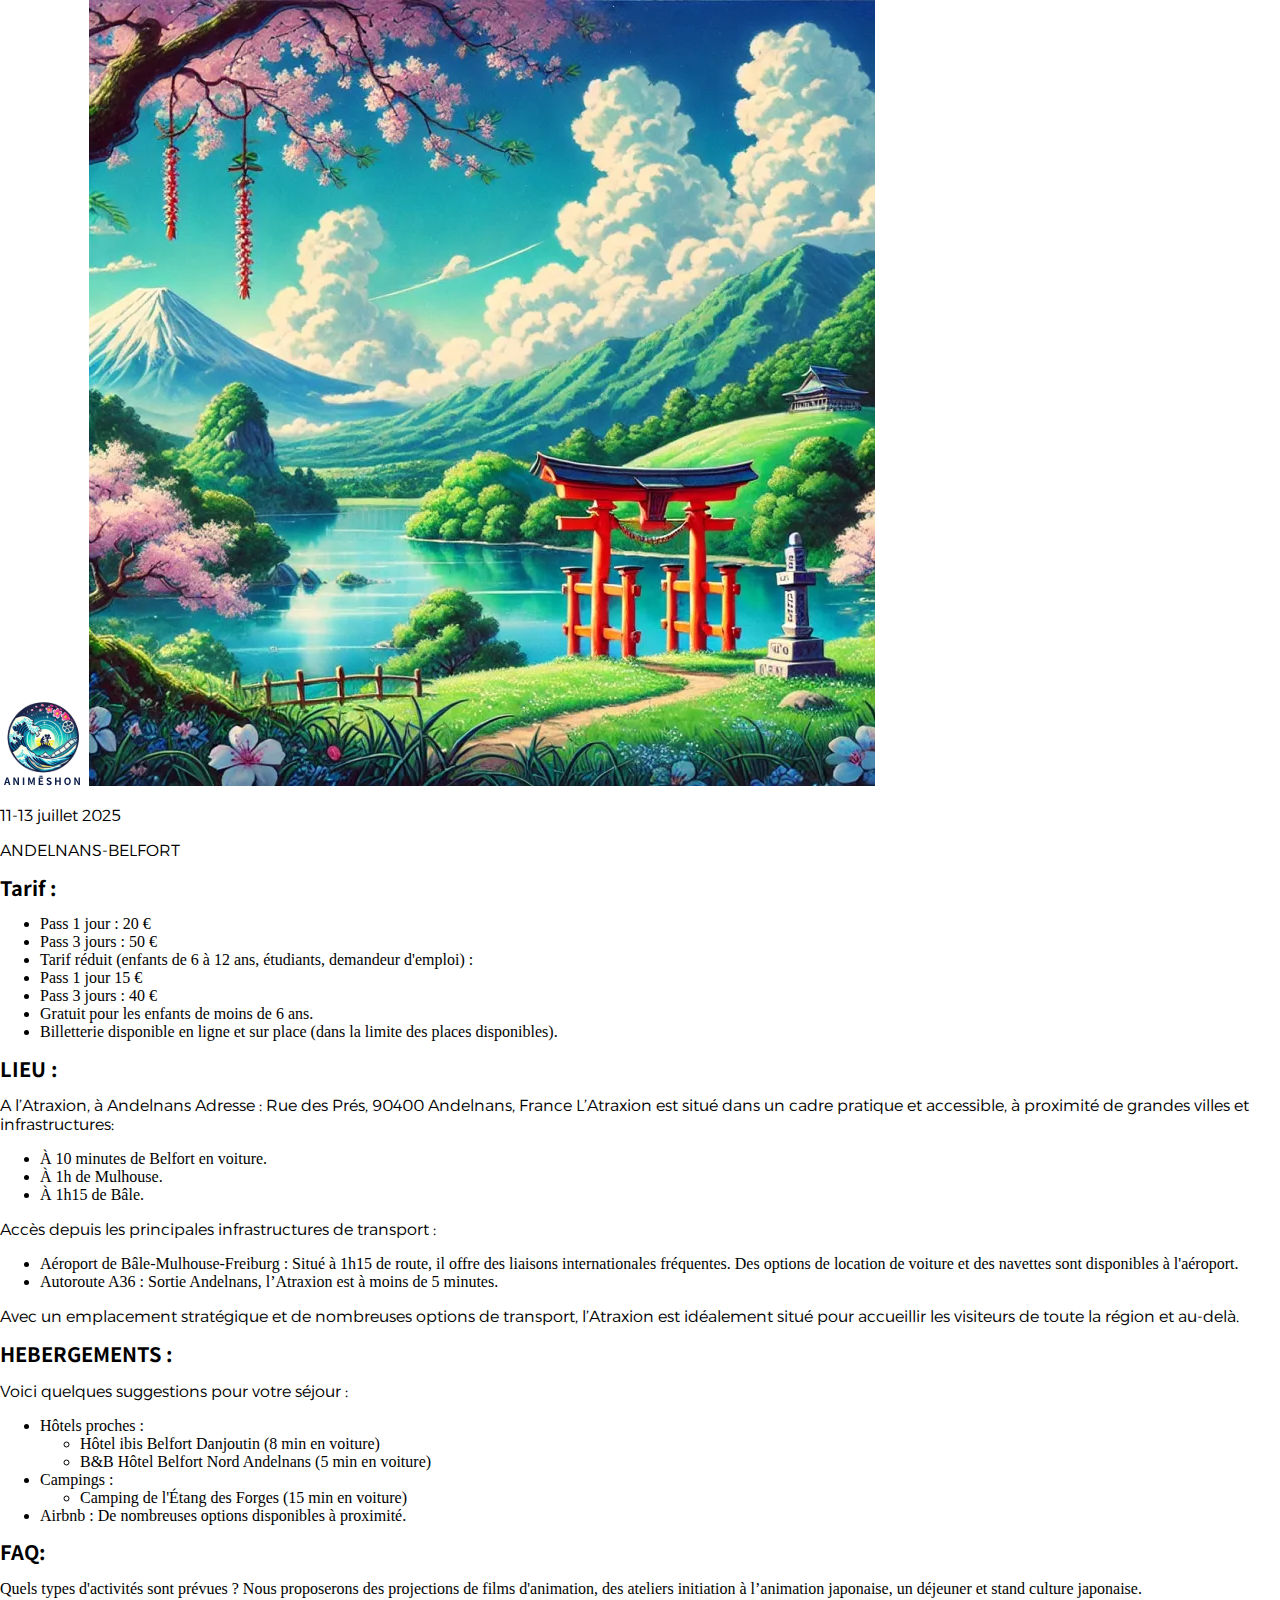
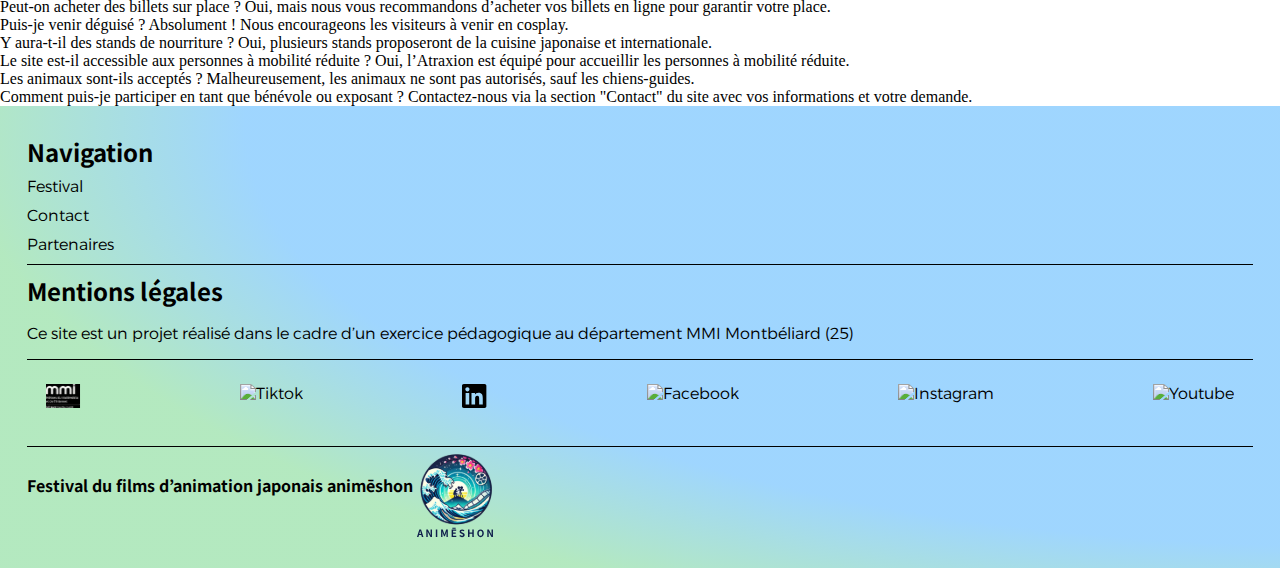
==== a_propos.html @ 2da041f3 "menu" ====
<!DOCTYPE html>
<html lang="fr" class="page">

<head class="page__head">
    <meta charset="UTF-8" class="page__meta">
    <meta name="viewport" content="width=device-width, initial-scale=1.0" class="page__meta">
    <title class="page__title">Document</title>
    <link rel="stylesheet" href="src/css/style.css" class="page__link">
    <script type="module" src="src/js/script.js"></script>
</head>

<body class="page__body">
    <div class="page__header"></div>
    <section class="page__section page__section--welcome">
        <img class="page__logo" src="/assets/icons/LOGO.svg" alt="logo">
        <img class="page__image page__image--welcome" src="/assets/img/Acccueil.webp"
            alt="image representant des décord du japon en style animé">
        <img class="page__menu-logo" src="/assets/icons/Menu.svg" alt="logo">
        <p class="page__date">11-13 juillet 2025</p>
        <p class="page__location">ANDELNANS-BELFORT</p>
    </section>
    <section class="page__section page__section--pricing">
        <h2 class="page__section-title">Tarif :</h2>
        <ul class="page__list">
            <li class="page__list-item">Pass 1 jour : 20 €</li>
            <li class="page__list-item">Pass 3 jours : 50 €</li>
            <li class="page__list-item">Tarif réduit (enfants de 6 à 12 ans, étudiants, demandeur d'emploi) :</li>
            <li class="page__list-item">Pass 1 jour 15 €</li>
            <li class="page__list-item">Pass 3 jours : 40 €</li>
            <li class="page__list-item">Gratuit pour les enfants de moins de 6 ans.</li>
            <li class="page__list-item">Billetterie disponible en ligne et sur place (dans la limite des places
                disponibles).</li>
        </ul>
    </section>
    <section class="page__section page__section--location">
        <h2 class="page__section-title">LIEU :</h2>
        <p class="page__text">A l’Atraxion, à Andelnans
            Adresse : Rue des Prés, 90400 Andelnans, France
            L’Atraxion est situé dans un cadre pratique et accessible, à proximité de grandes villes et infrastructures:
        </p>
        <ul class="page__list">
            <li class="page__list-item">À 10 minutes de Belfort en voiture.</li>
            <li class="page__list-item">À 1h de Mulhouse.</li>
            <li class="page__list-item">À 1h15 de Bâle.</li>
        </ul>
        <p class="page__text">Accès depuis les principales infrastructures de transport :</p>
        <ul class="page__list">
            <li class="page__list-item">Aéroport de Bâle-Mulhouse-Freiburg : Situé à 1h15 de route, il offre des
                liaisons internationales fréquentes. Des options de location de voiture et des navettes sont disponibles
                à l'aéroport.</li>
            <li class="page__list-item">Autoroute A36 : Sortie Andelnans, l’Atraxion est à moins de 5 minutes.</li>
        </ul>
        <p class="page__text">Avec un emplacement stratégique et de nombreuses options de transport, l’Atraxion est
            idéalement situé pour accueillir les visiteurs de toute la région et au-delà.</p>
    </section>
    <section class="page__section page__section--accommodation">
        <h2 class="page__section-title">HEBERGEMENTS :</h2>
        <p class="page__text">Voici quelques suggestions pour votre séjour :</p>
        <ul class="page__list">
            <li class="page__list-item">Hôtels proches :
                <ul class="page__sublist">
                    <li class="page__sublist-item">Hôtel ibis Belfort Danjoutin (8 min en voiture)</li>
                    <li class="page__sublist-item">B&B Hôtel Belfort Nord Andelnans (5 min en voiture)</li>
                </ul>
            </li>
            <li class="page__list-item">Campings :
                <ul class="page__sublist">
                    <li class="page__sublist-item">Camping de l'Étang des Forges (15 min en voiture)</li>
                </ul>
            </li>
            <li class="page__list-item">Airbnb : De nombreuses options disponibles à proximité.</li>
        </ul>
    </section>
    <section class="page__section page__section--faq">
        <h2 class="page__section-title">FAQ:</h2>
        <div class="page__faq-item">Quels types d'activités sont prévues ?
            Nous proposerons des projections de films d'animation, des ateliers initiation à l’animation japonaise, un
            déjeuner et stand culture japonaise.</div>
        <div class="page__faq-item">Peut-on acheter des billets sur place ?
            Oui, mais nous vous recommandons d’acheter vos billets en ligne pour garantir votre place.</div>
        <div class="page__faq-item">Puis-je venir déguisé ?
            Absolument ! Nous encourageons les visiteurs à venir en cosplay.</div>
        <div class="page__faq-item">Y aura-t-il des stands de nourriture ?
            Oui, plusieurs stands proposeront de la cuisine japonaise et internationale.</div>
        <div class="page__faq-item">Le site est-il accessible aux personnes à mobilité réduite ?
            Oui, l’Atraxion est équipé pour accueillir les personnes à mobilité réduite.</div>
        <div class="page__faq-item">Les animaux sont-ils acceptés ?
            Malheureusement, les animaux ne sont pas autorisés, sauf les chiens-guides.</div>
        <div class="page__faq-item">Comment puis-je participer en tant que bénévole ou exposant ?
            Contactez-nous via la section "Contact" du site avec vos informations et votre demande.</div>
    </section>
    <footer class="gradient">
        <section class="footer_nav">
            <h4>Navigation</h4>
            <nav>
                <ul>
                    <li><a href="">Festival</a></li>
                    <li><a href="">Contact</a></li>
                    <li><a href="">Partenaires</a></li>
                </ul>
            </nav>
        </section>
        <section>
            <h4>Mentions légales</h4>
            <p>Ce site est un projet réalisé dans le cadre d’un exercice pédagogique au département MMI Montbéliard (25)</p>
        </section>
        <section class="footer_socials">
            <ul>
                <li><a href=""><img src="/assets/icons/logo_mmi.svg" alt="Logo MMI"></a></li>
                <li><a href=""><img src="/assets/icons/TIKTOK.svg" alt="Tiktok"></a></li>
                <li><a href=""><img src="/assets/icons/Linkedin.svg" alt="Linkedin"></a></li>
                <li><a href=""><img src="/assets/icons/FACEBOOK.svg" alt="Facebook"></a></li>
                <li><a href=""><img src="/assets/icons/INSTAGRAM.svg" alt="Instagram"></a></li>
                <li><a href=""><img src="/assets/icons/YOUTUBE.svg" alt="Youtube"></a></li>
            </ul>
        </section>
        <section>
            <h5>Festival du films d’animation japonais animēshon</h5>
            <img src="/assets/icons/LOGO.svg" alt="logo">
        </section>
    </footer>
</body>

</html>
---- src/css/style.css ----
/*   
Le fichier style.css aggrège l'ensemble du code css, 
découpé en différents fichiers correspondant à aux composants de l'interface
La règle @import permet d'importer ici tous les fichiers css utilisés.
Soyez attentifs à l'ordre d'import :
  1. les polices via Google Font
  2. Les libraries (Vendors)
  3. Les variables (Utils)
  4. Les règles générales (Base)
  5. Les règles de composition (Layout)
  6. Les composant d'interface (Components)
*/

@import url('https://fonts.googleapis.com/css2?family=Alexandria:wght@100..900&family=Noto+Sans+JP:wght@100..900&display=swap');

/* Vendors */
@import "vendors/normalize.css";

/* Utils */
@import "utils/variables.css";

/* Base */
@import "base/main.css";
@import "base/media.css";

/* Layout */
@import "layout/header.css";
@import "layout/footer.css";

/* Components */
@import "components/menu.css";
@import "components/hero.css";
@import "components/section.css";
@import "components/intro.css";
@import "components/work.css";
@import "components/stats.css";
@import "components/team.css";
@import "components/event.css";
@import "components/button.css";
@import "components/form.css";
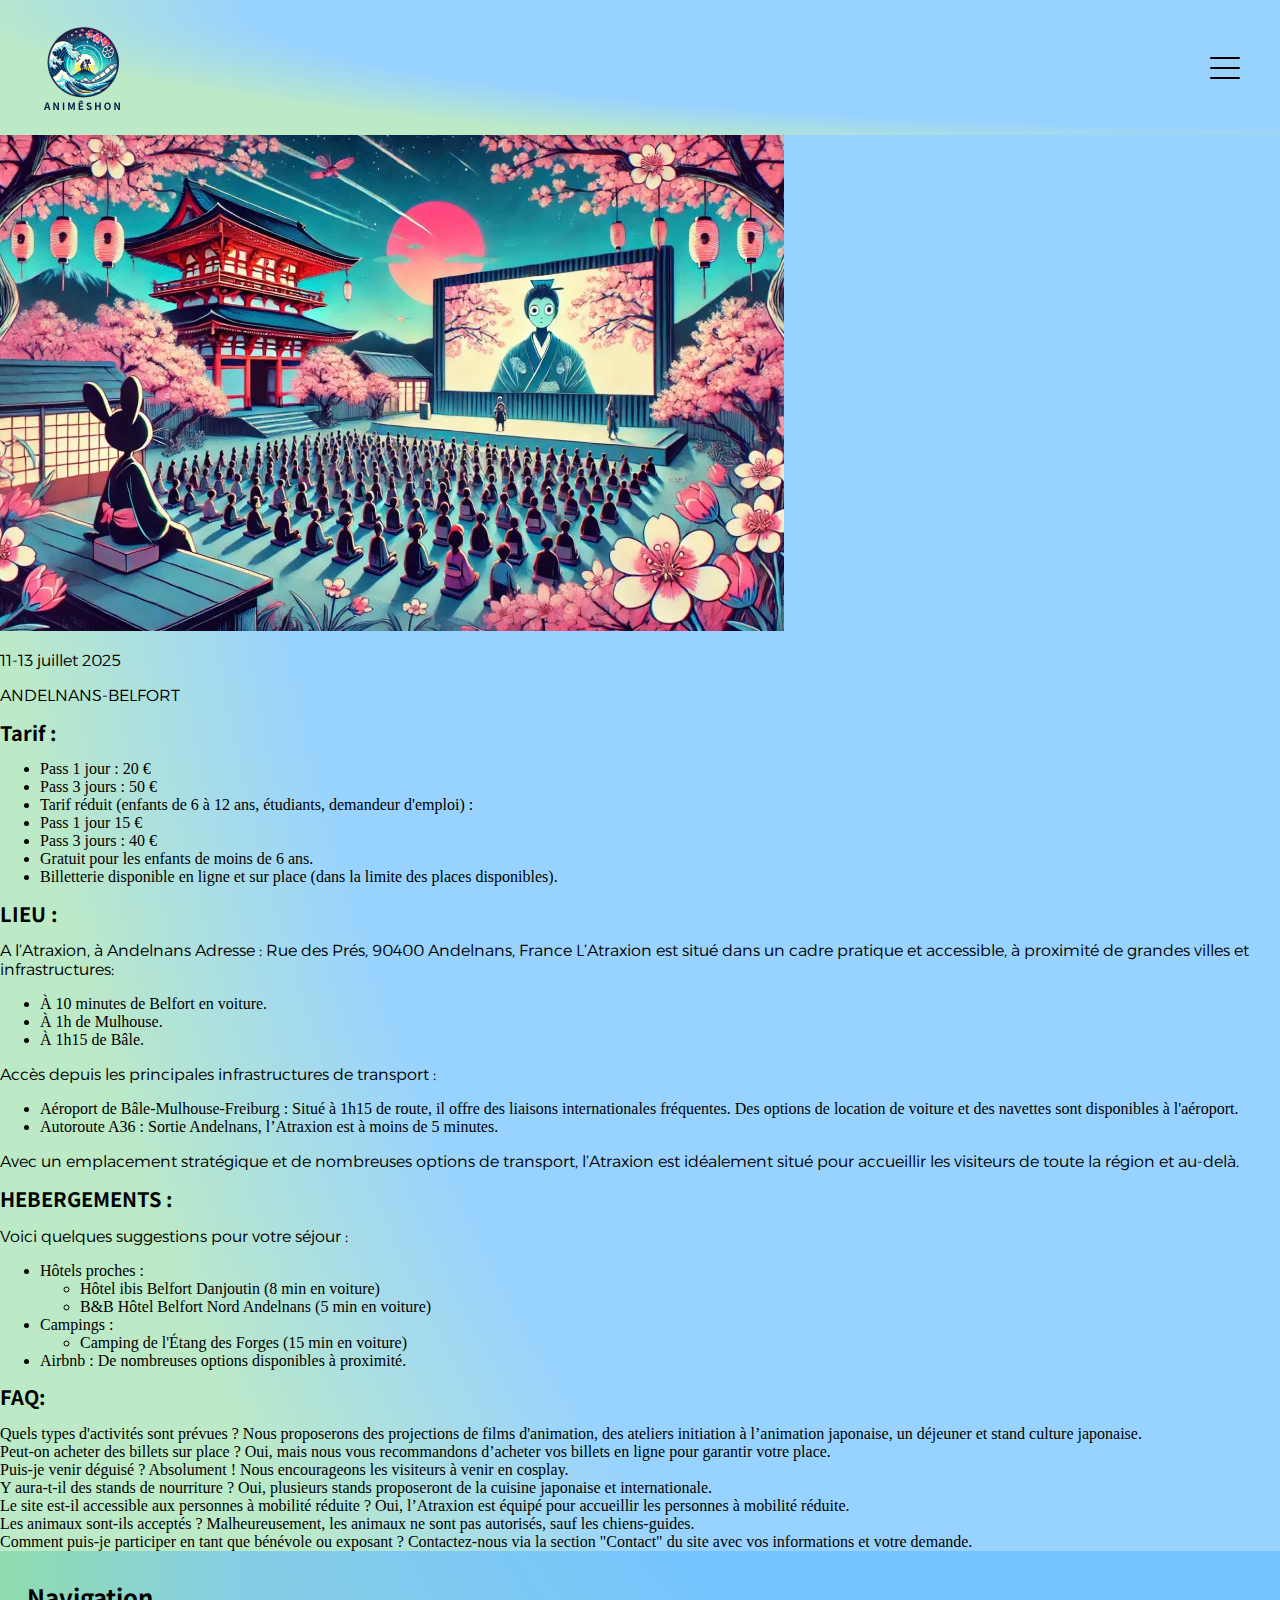
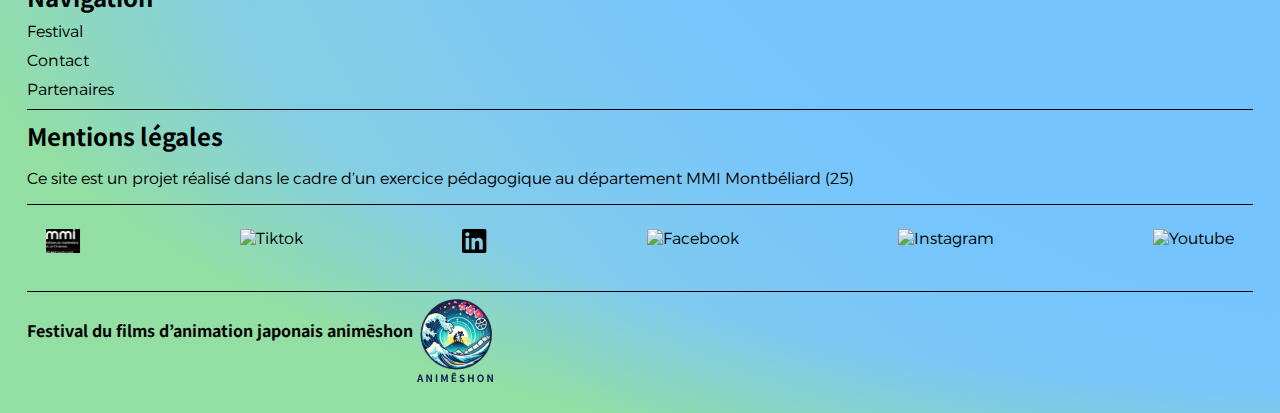
==== commit 20cb8540: "menu + header" ====
--- a/a_propos.html
+++ b/a_propos.html
@@ -8,14 +8,38 @@
     <link rel="stylesheet" href="src/css/style.css" class="page__link">
     <script type="module" src="src/js/script.js"></script>
 </head>
+<header class="header--page">
+    <div>
+        <a href="/index.html"><img class="page__logo" src="/assets/icons/LOGO.svg" alt="logo"></a>
+    </div>
+    <button class="header__menu-btn menu-btn" aria-label="menu" aria-expanded="false" aria-controls="mainNav">
+        <span class="menu-btn__bar" aria-hidden="true"></span>
+    </button>
+    <nav class="header__menu menu" id="mainNav" aria-hidden="true">
+        <ul class="menu__list list-unstyled">
+            <li class="menu__item">
+                <a class="menu__link" href="a_propos.html">A propos</a>
+            </li>
+            <li class="menu__item">
+                <a class="menu__link" href="programmation.html">Programmation</a>
+            </li>
+            <li class="menu__item">
+                <a class="menu__link" href="filmographie.html">filmographie</a>
+            </li>
+            <li class="menu__item">
+                <a class="menu__link" href="team.html">Team</a>
+            </li>
+        </ul>
+    </nav>
+</header>
 
 <body class="page__body">
     <div class="page__header"></div>
+<div class="hero">
     <section class="page__section page__section--welcome">
-        <img class="page__logo" src="/assets/icons/LOGO.svg" alt="logo">
-        <img class="page__image page__image--welcome" src="/assets/img/Acccueil.webp"
+        </div>
+        <img class="page__image page__image--welcome" src="/assets/img/festival.webp"
             alt="image representant des décord du japon en style animé">
-        <img class="page__menu-logo" src="/assets/icons/Menu.svg" alt="logo">
         <p class="page__date">11-13 juillet 2025</p>
         <p class="page__location">ANDELNANS-BELFORT</p>
     </section>
@@ -32,6 +56,7 @@
                 disponibles).</li>
         </ul>
     </section>
+
     <section class="page__section page__section--location">
         <h2 class="page__section-title">LIEU :</h2>
         <p class="page__text">A l’Atraxion, à Andelnans
@@ -102,7 +127,8 @@
         </section>
         <section>
             <h4>Mentions légales</h4>
-            <p>Ce site est un projet réalisé dans le cadre d’un exercice pédagogique au département MMI Montbéliard (25)</p>
+            <p>Ce site est un projet réalisé dans le cadre d’un exercice pédagogique au département MMI Montbéliard (25)
+            </p>
         </section>
         <section class="footer_socials">
             <ul>
--- a/src/css/style.css
+++ b/src/css/style.css
@@ -30,7 +30,7 @@
 /* Components */
 @import "components/menu.css";
 @import "components/hero.css";
-@import "components/section.css";
+@import "components/a_propos.css";
 @import "components/intro.css";
 @import "components/work.css";
 @import "components/stats.css";
@@ -38,3 +38,5 @@
 @import "components/event.css";
 @import "components/button.css";
 @import "components/form.css";
+@import "components/programmation.css";
+@import "components/accueil.css";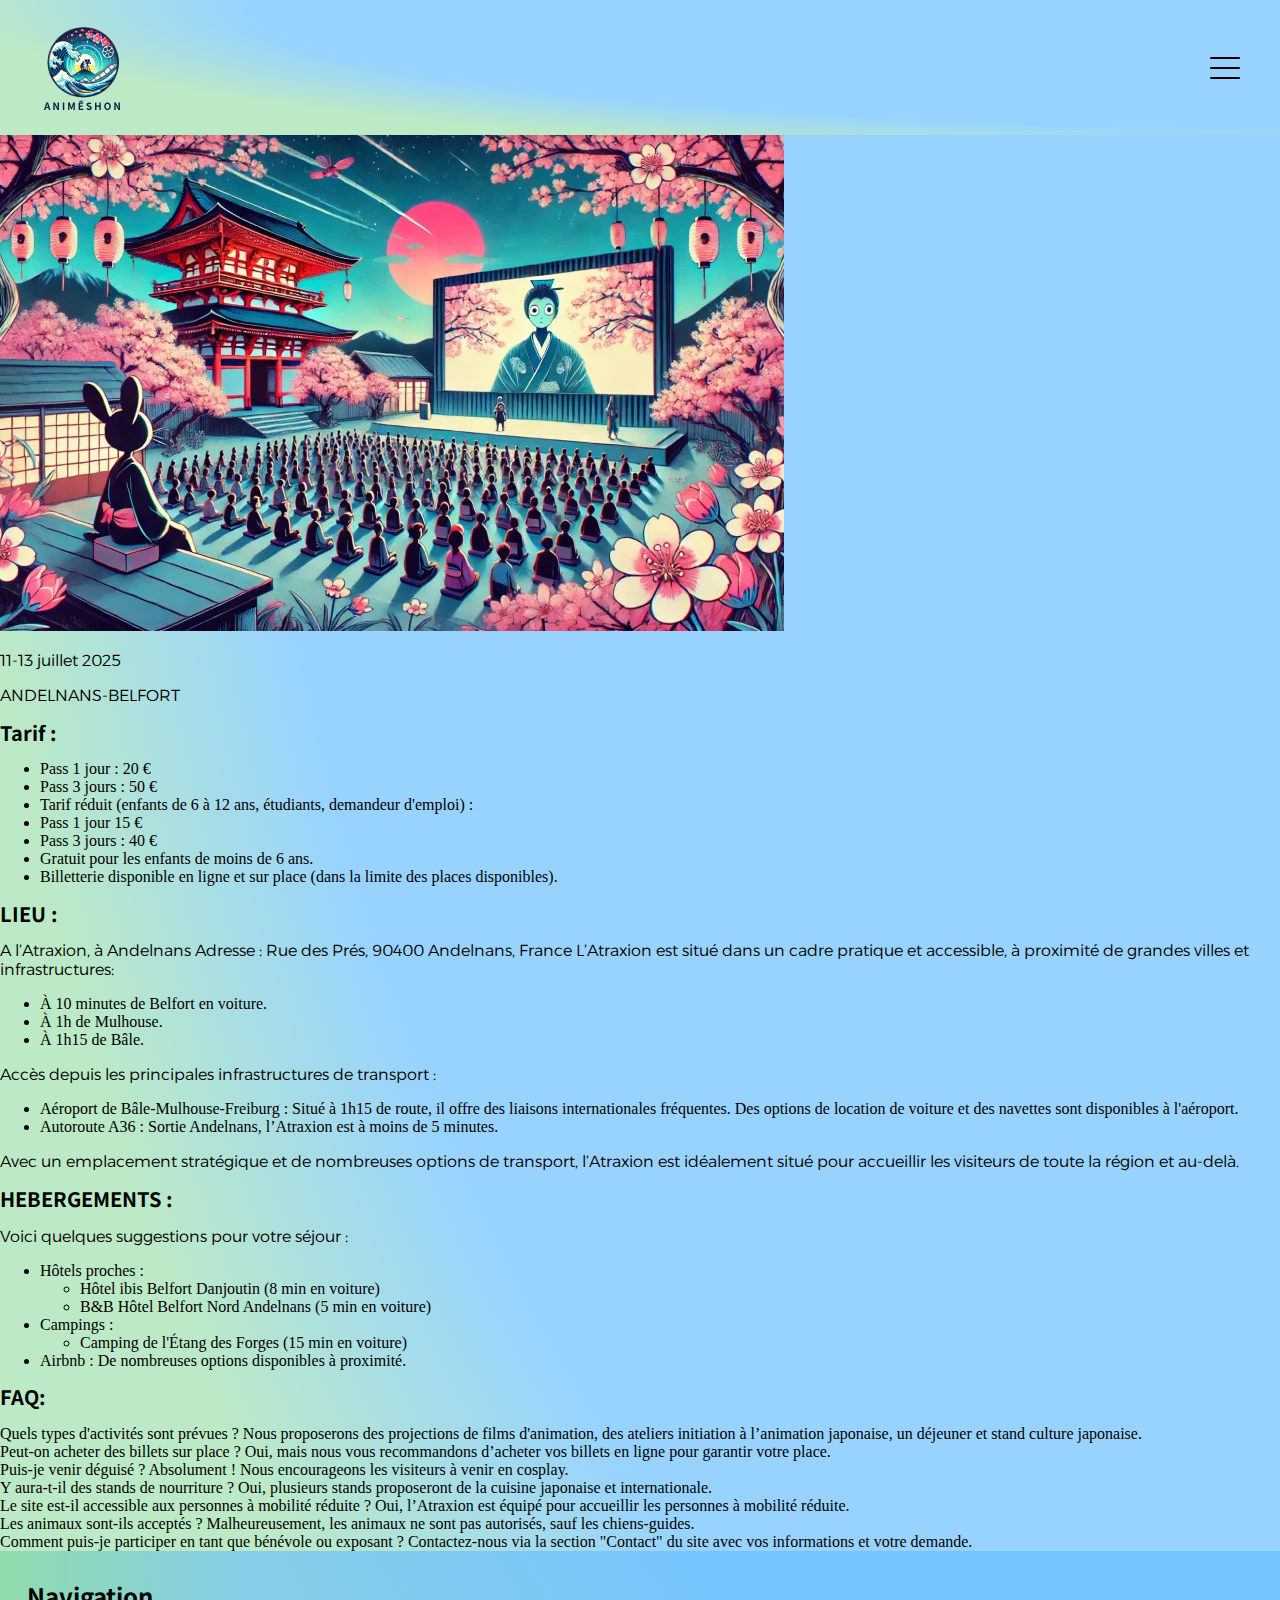
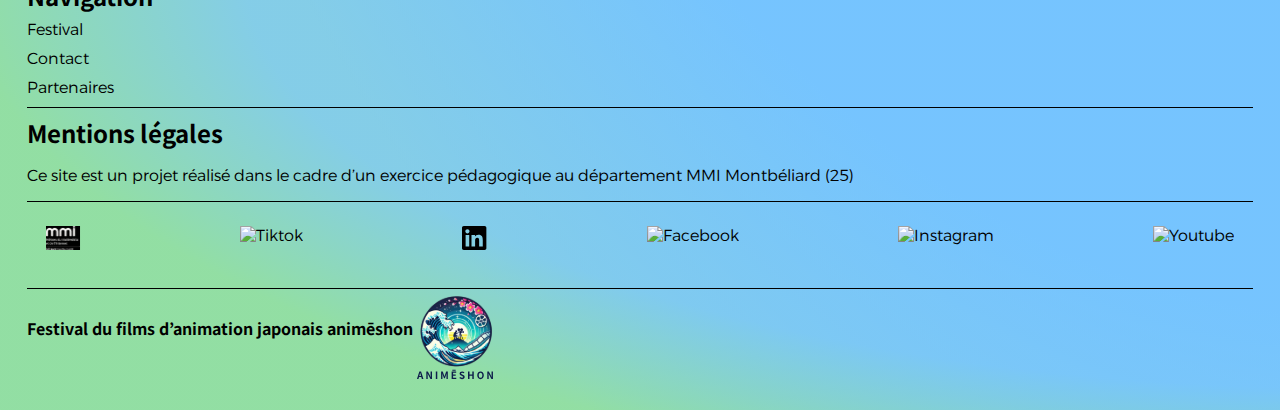
==== commit 621053e3: "pqrtenqire" ====
--- a/a_propos.html
+++ b/a_propos.html
@@ -27,7 +27,7 @@
                 <a class="menu__link" href="filmographie.html">filmographie</a>
             </li>
             <li class="menu__item">
-                <a class="menu__link" href="team.html">Team</a>
+                <a class="menu__link" href="filmographietest.html">filmographietest</a>
             </li>
         </ul>
     </nav>
--- a/src/css/style.css
+++ b/src/css/style.css
@@ -1,16 +1,3 @@
-/*   
-Le fichier style.css aggrège l'ensemble du code css, 
-découpé en différents fichiers correspondant à aux composants de l'interface
-La règle @import permet d'importer ici tous les fichiers css utilisés.
-Soyez attentifs à l'ordre d'import :
-  1. les polices via Google Font
-  2. Les libraries (Vendors)
-  3. Les variables (Utils)
-  4. Les règles générales (Base)
-  5. Les règles de composition (Layout)
-  6. Les composant d'interface (Components)
-*/
-
 @import url('https://fonts.googleapis.com/css2?family=Alexandria:wght@100..900&family=Noto+Sans+JP:wght@100..900&display=swap');
 
 /* Vendors */
@@ -32,11 +19,9 @@
 @import "components/hero.css";
 @import "components/a_propos.css";
 @import "components/intro.css";
-@import "components/work.css";
-@import "components/stats.css";
-@import "components/team.css";
 @import "components/event.css";
 @import "components/button.css";
 @import "components/form.css";
 @import "components/programmation.css";
-@import "components/accueil.css";+@import "components/accueil.css";
+@import "components/caroussel.css";
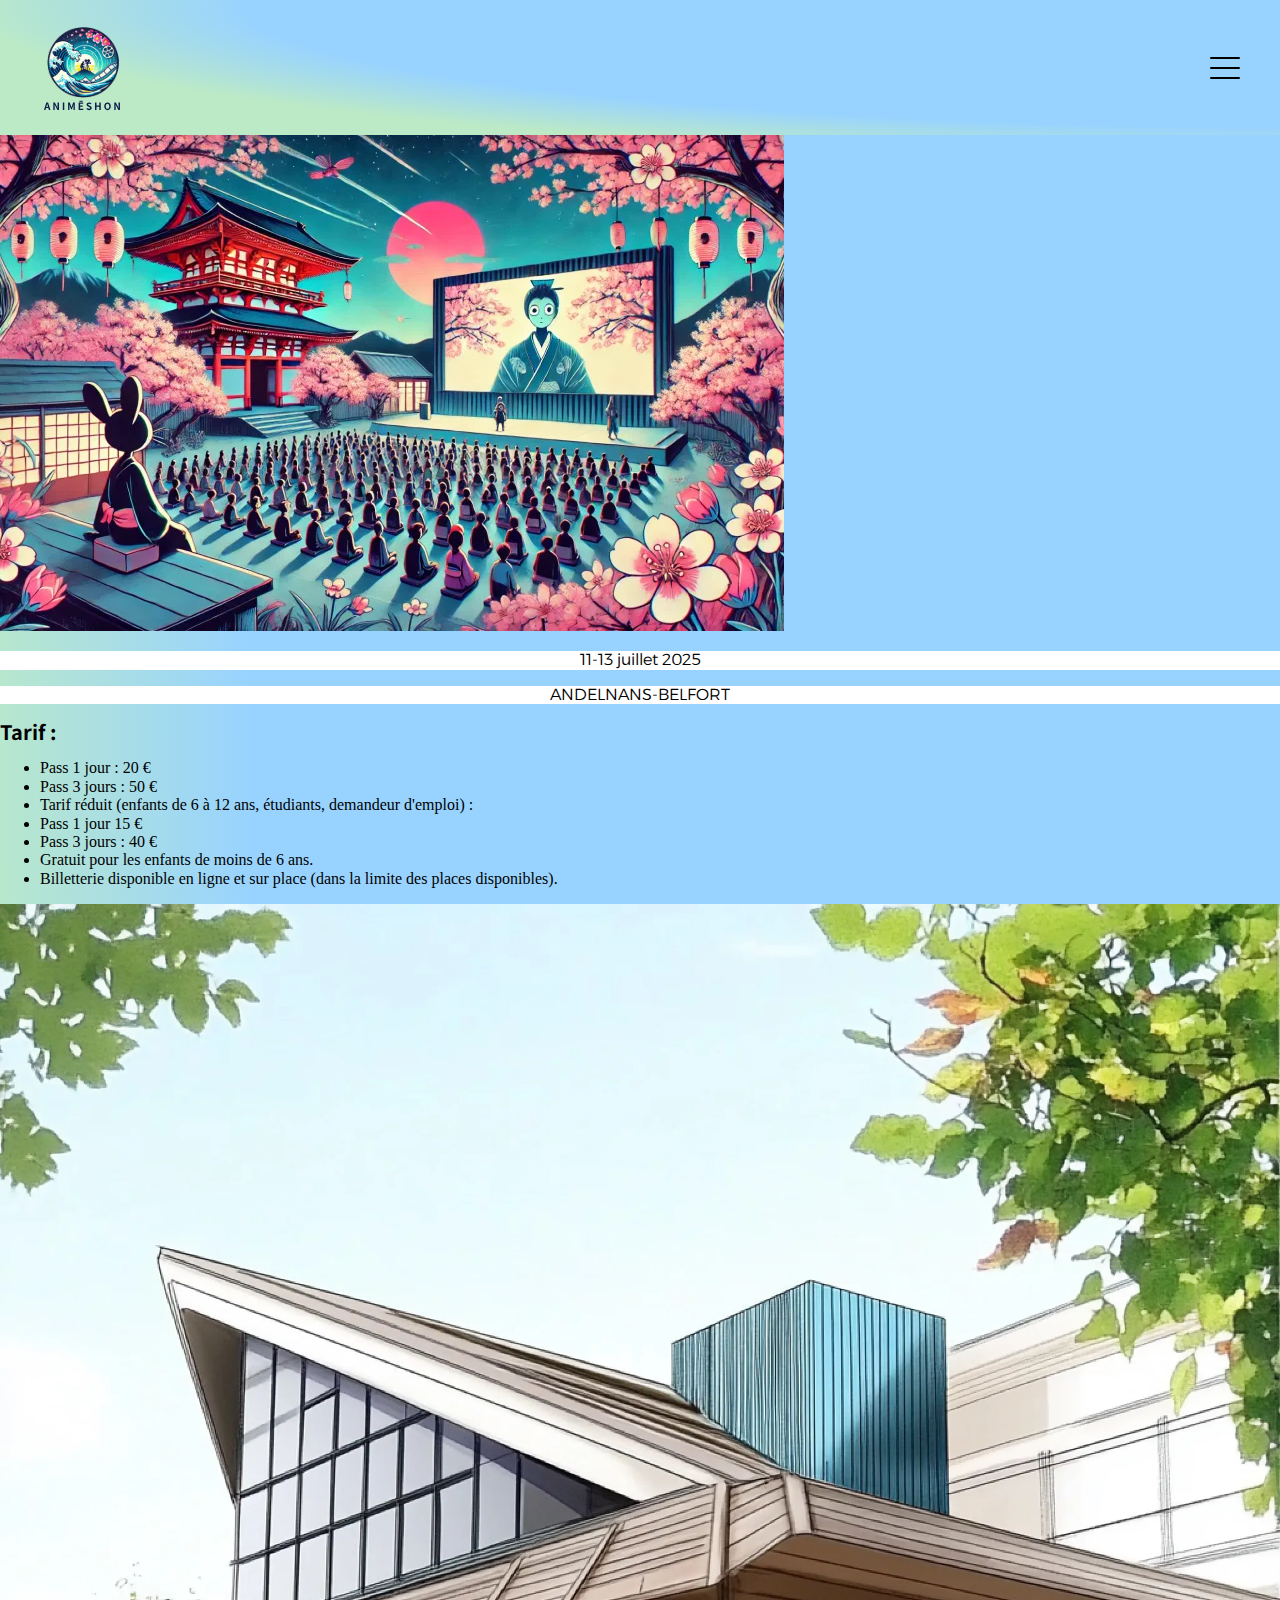
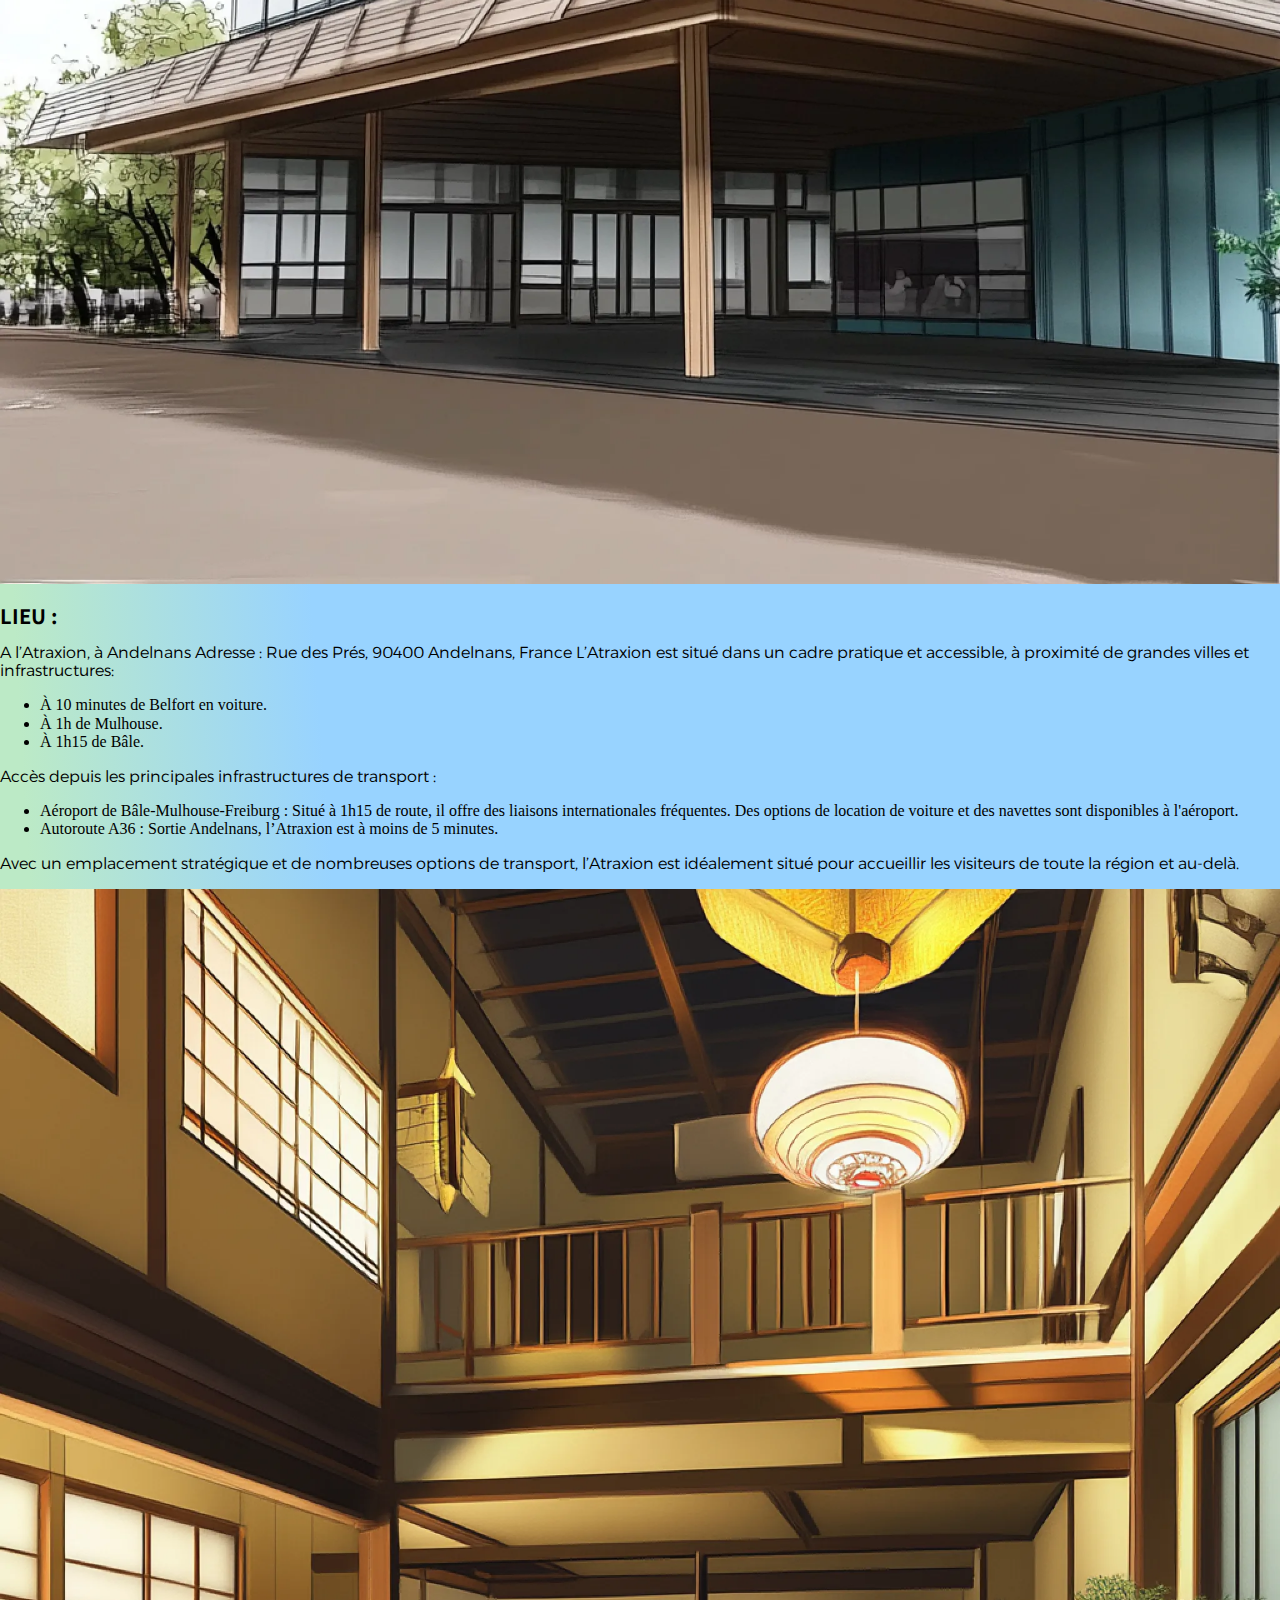
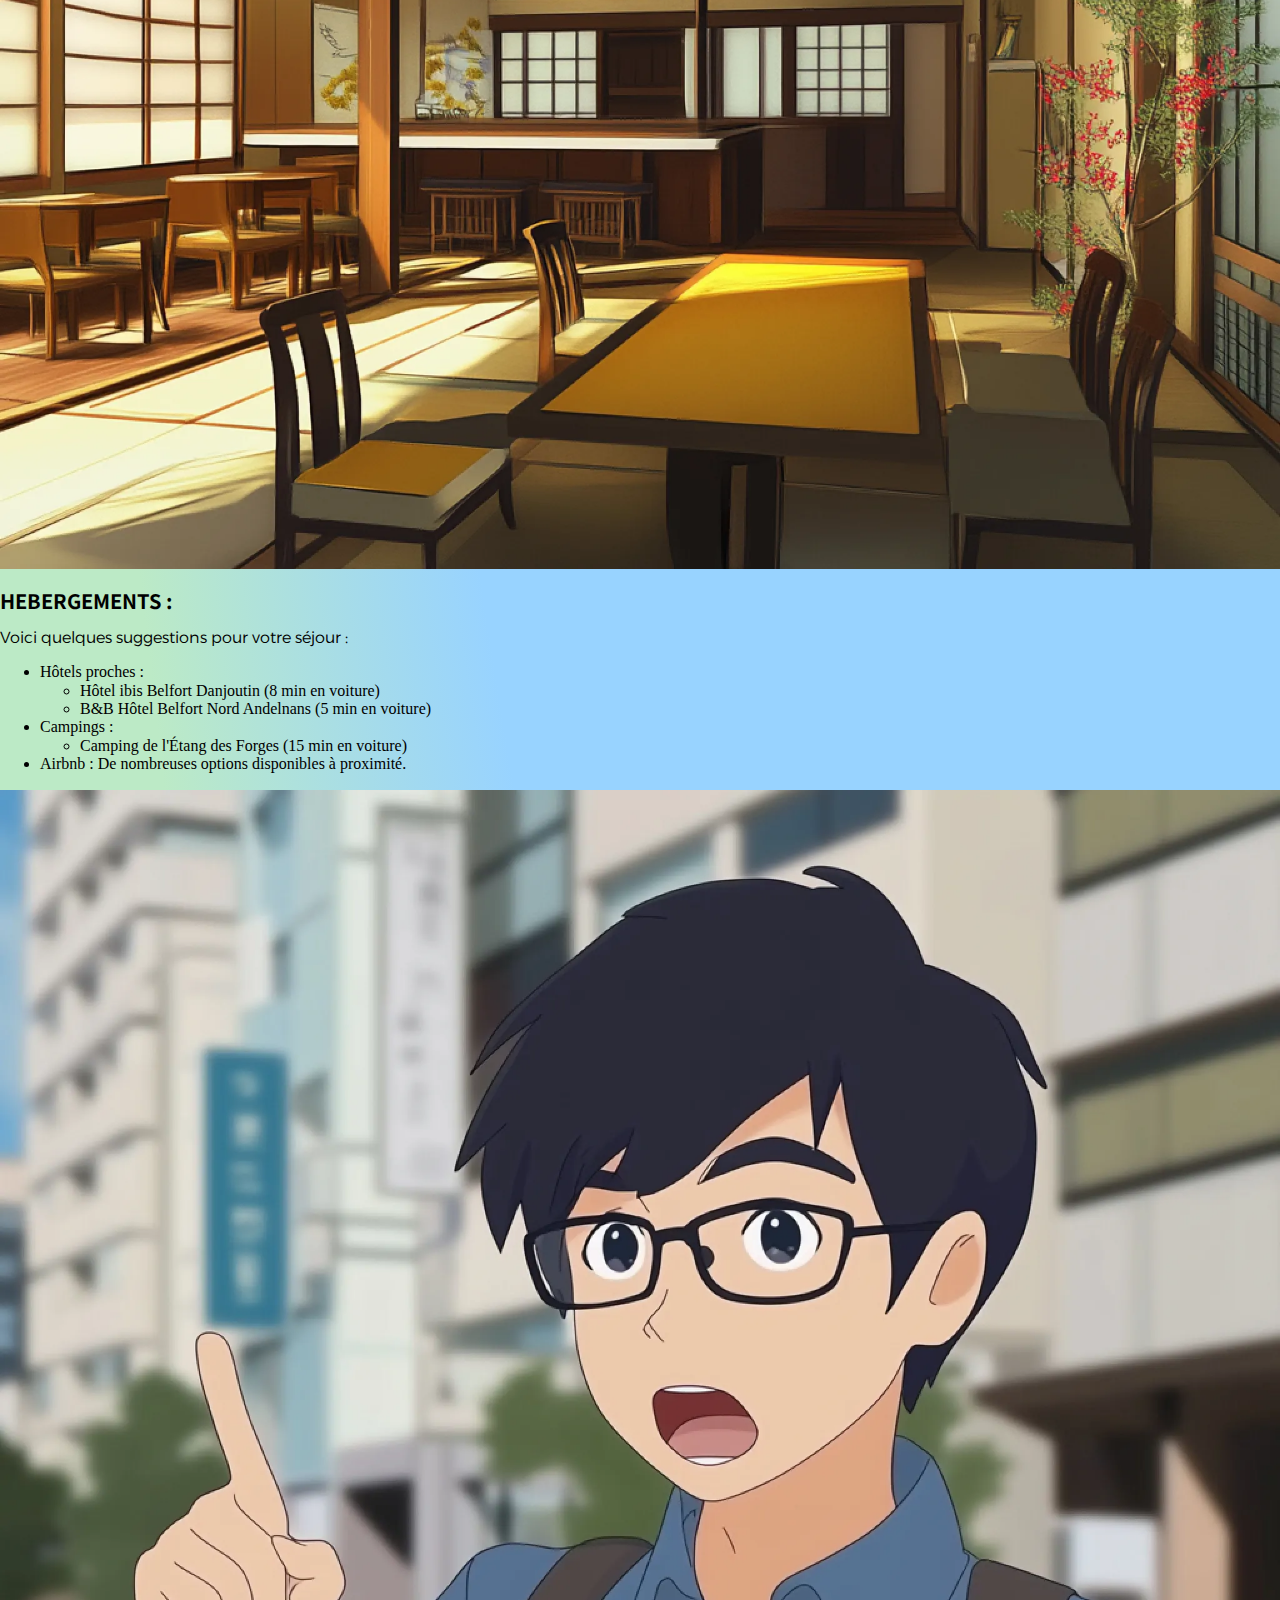
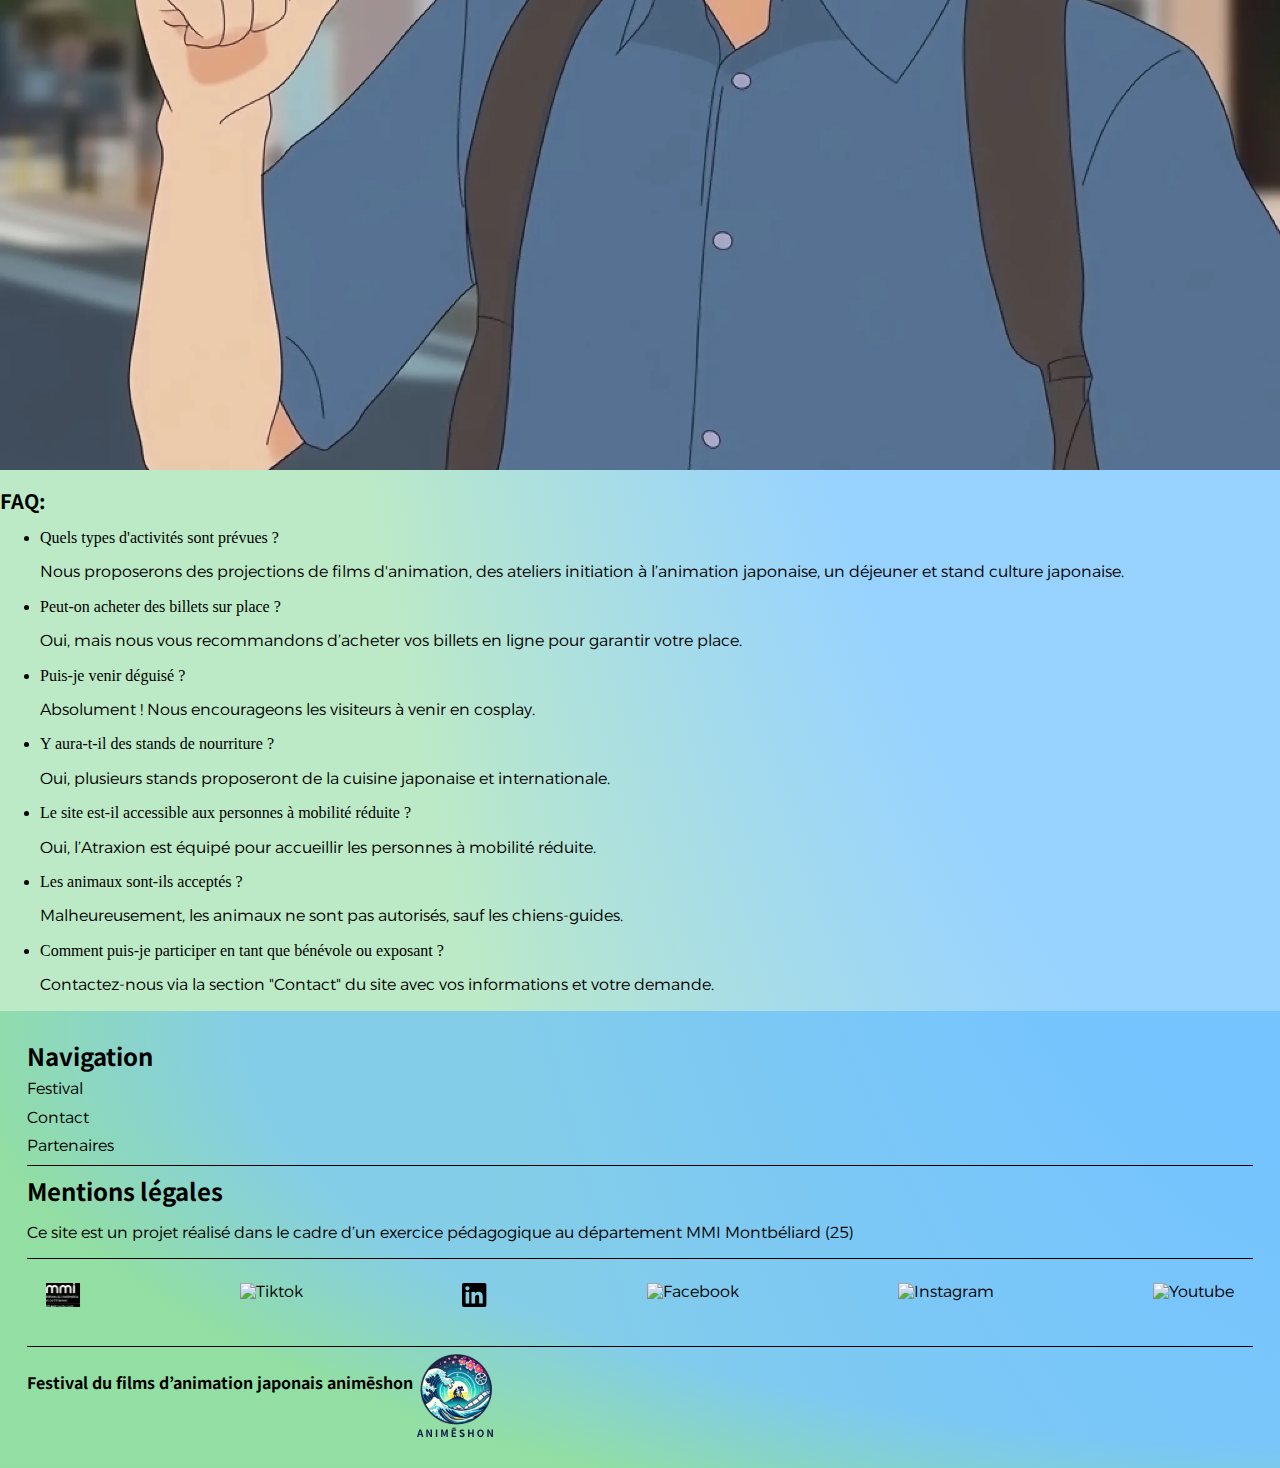
==== commit 67c62f88: "page a propos" ====
--- a/a_propos.html
+++ b/a_propos.html
@@ -27,7 +27,7 @@
                 <a class="menu__link" href="filmographie.html">filmographie</a>
             </li>
             <li class="menu__item">
-                <a class="menu__link" href="filmographietest.html">filmographietest</a>
+                <a class="menu__link" href=""></a>
             </li>
         </ul>
     </nav>
@@ -58,6 +58,7 @@
     </section>
 
     <section class="page__section page__section--location">
+        <img class="page__image page__image--atraxion" src="/assets/img/atraxion.webp" alt="image salle Atraxion en style animé">
         <h2 class="page__section-title">LIEU :</h2>
         <p class="page__text">A l’Atraxion, à Andelnans
             Adresse : Rue des Prés, 90400 Andelnans, France
@@ -78,6 +79,7 @@
         <p class="page__text">Avec un emplacement stratégique et de nombreuses options de transport, l’Atraxion est
             idéalement situé pour accueillir les visiteurs de toute la région et au-delà.</p>
     </section>
+    <img class="page__image page__image--restaurant" src="/assets/img/restaurant.webp" alt="">
     <section class="page__section page__section--accommodation">
         <h2 class="page__section-title">HEBERGEMENTS :</h2>
         <p class="page__text">Voici quelques suggestions pour votre séjour :</p>
@@ -96,23 +98,32 @@
             <li class="page__list-item">Airbnb : De nombreuses options disponibles à proximité.</li>
         </ul>
     </section>
+    <img src="/assets/img/question.webp" alt="image de questions">
     <section class="page__section page__section--faq">
         <h2 class="page__section-title">FAQ:</h2>
-        <div class="page__faq-item">Quels types d'activités sont prévues ?
-            Nous proposerons des projections de films d'animation, des ateliers initiation à l’animation japonaise, un
-            déjeuner et stand culture japonaise.</div>
-        <div class="page__faq-item">Peut-on acheter des billets sur place ?
-            Oui, mais nous vous recommandons d’acheter vos billets en ligne pour garantir votre place.</div>
-        <div class="page__faq-item">Puis-je venir déguisé ?
-            Absolument ! Nous encourageons les visiteurs à venir en cosplay.</div>
-        <div class="page__faq-item">Y aura-t-il des stands de nourriture ?
-            Oui, plusieurs stands proposeront de la cuisine japonaise et internationale.</div>
-        <div class="page__faq-item">Le site est-il accessible aux personnes à mobilité réduite ?
-            Oui, l’Atraxion est équipé pour accueillir les personnes à mobilité réduite.</div>
-        <div class="page__faq-item">Les animaux sont-ils acceptés ?
-            Malheureusement, les animaux ne sont pas autorisés, sauf les chiens-guides.</div>
-        <div class="page__faq-item">Comment puis-je participer en tant que bénévole ou exposant ?
-            Contactez-nous via la section "Contact" du site avec vos informations et votre demande.</div>
+        <ul class="page__list">
+            <li class="page__list-item page__list-item--faq">Quels types d'activités sont prévues ?
+                <p class="page__faq-answer">Nous proposerons des projections de films d'animation, des ateliers initiation à l’animation japonaise, un déjeuner et stand culture japonaise.</p>
+            </li>
+            <li class="page__list-item page__list-item--faq">Peut-on acheter des billets sur place ?
+                <p class="page__faq-answer">Oui, mais nous vous recommandons d’acheter vos billets en ligne pour garantir votre place.</p>
+            </li>
+            <li class="page__list-item page__list-item--faq">Puis-je venir déguisé ?
+                <p class="page__faq-answer">Absolument ! Nous encourageons les visiteurs à venir en cosplay.</p>
+            </li>
+            <li class="page__list-item page__list-item--faq">Y aura-t-il des stands de nourriture ?
+                <p class="page__faq-answer">Oui, plusieurs stands proposeront de la cuisine japonaise et internationale.</p>
+            </li>
+            <li class="page__list-item page__list-item--faq">Le site est-il accessible aux personnes à mobilité réduite ?
+                <p class="page__faq-answer">Oui, l’Atraxion est équipé pour accueillir les personnes à mobilité réduite.</p>
+            </li>
+            <li class="page__list-item page__list-item--faq">Les animaux sont-ils acceptés ?
+                <p class="page__faq-answer">Malheureusement, les animaux ne sont pas autorisés, sauf les chiens-guides.</p>
+            </li>
+            <li class="page__list-item page__list-item--faq">Comment puis-je participer en tant que bénévole ou exposant ?
+                <p class="page__faq-answer">Contactez-nous via la section "Contact" du site avec vos informations et votre demande.</p>
+            </li>
+        </ul>
     </section>
     <footer class="gradient">
         <section class="footer_nav">
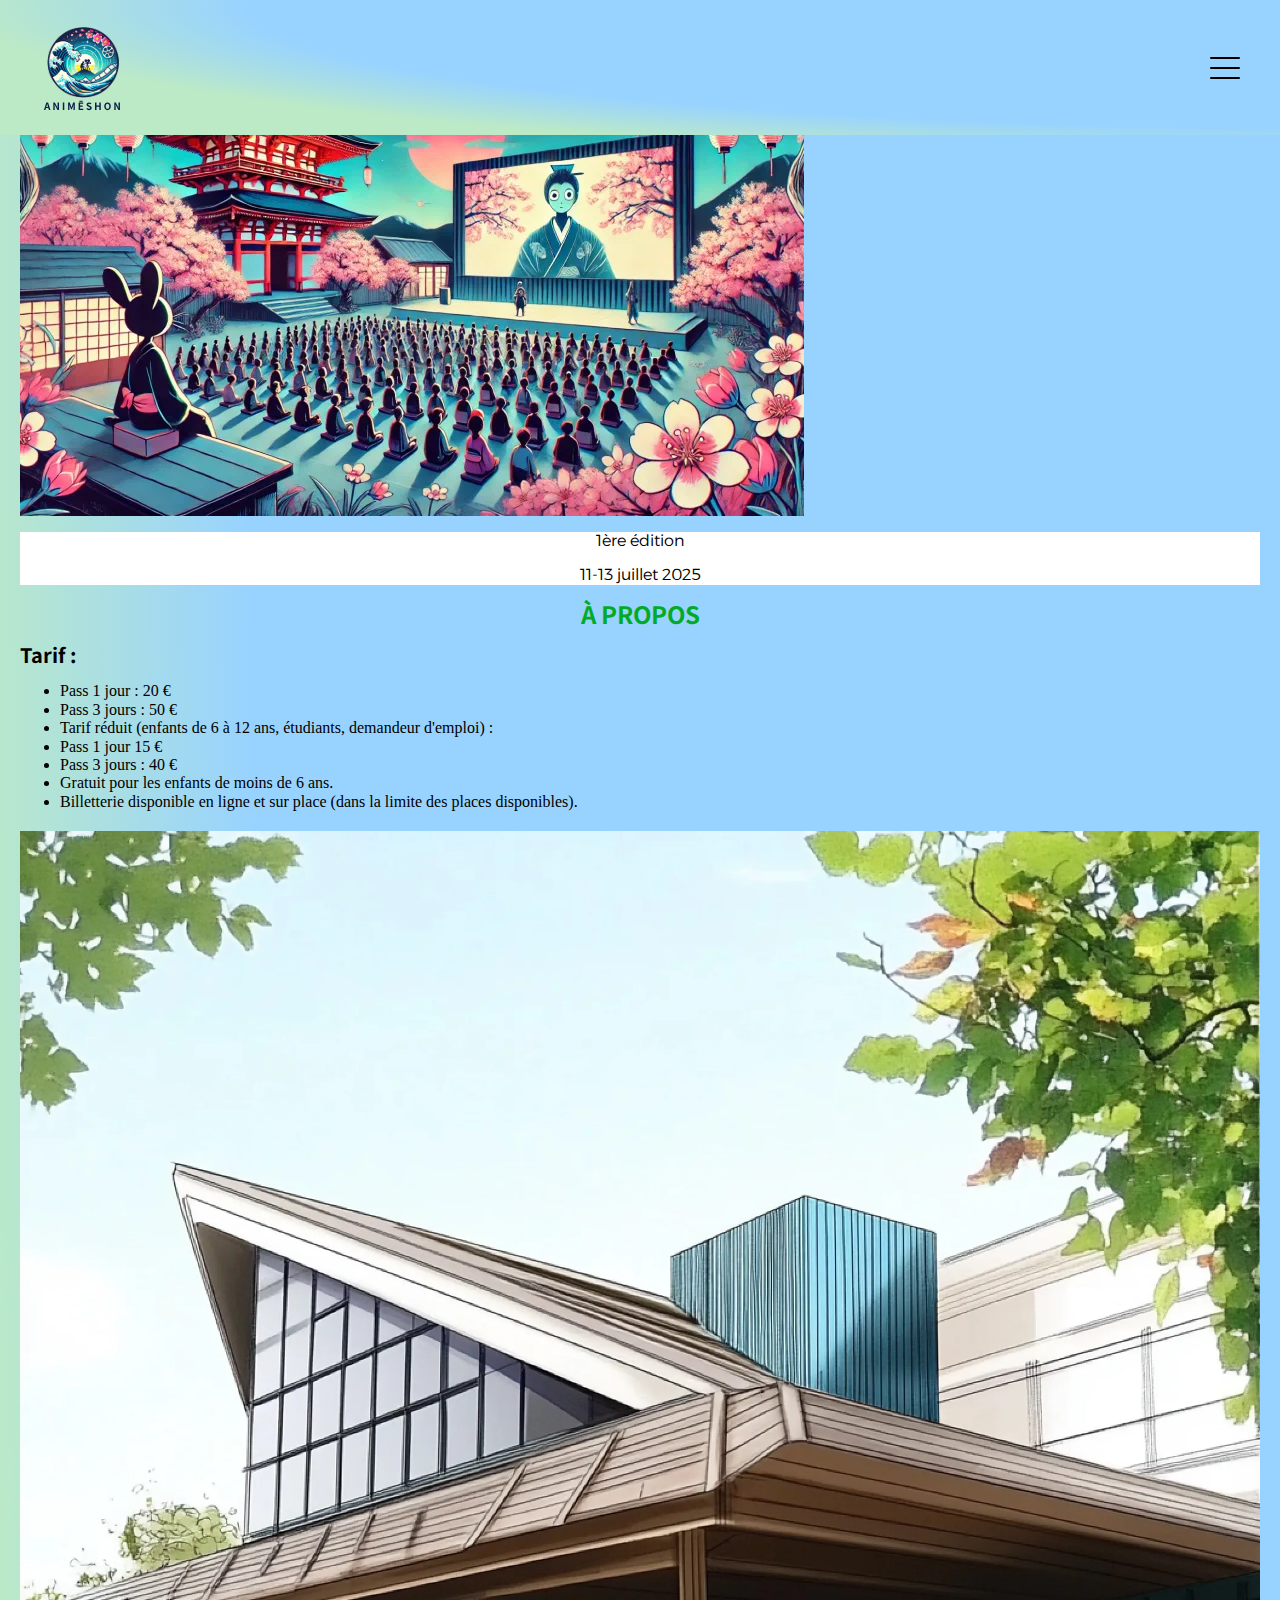
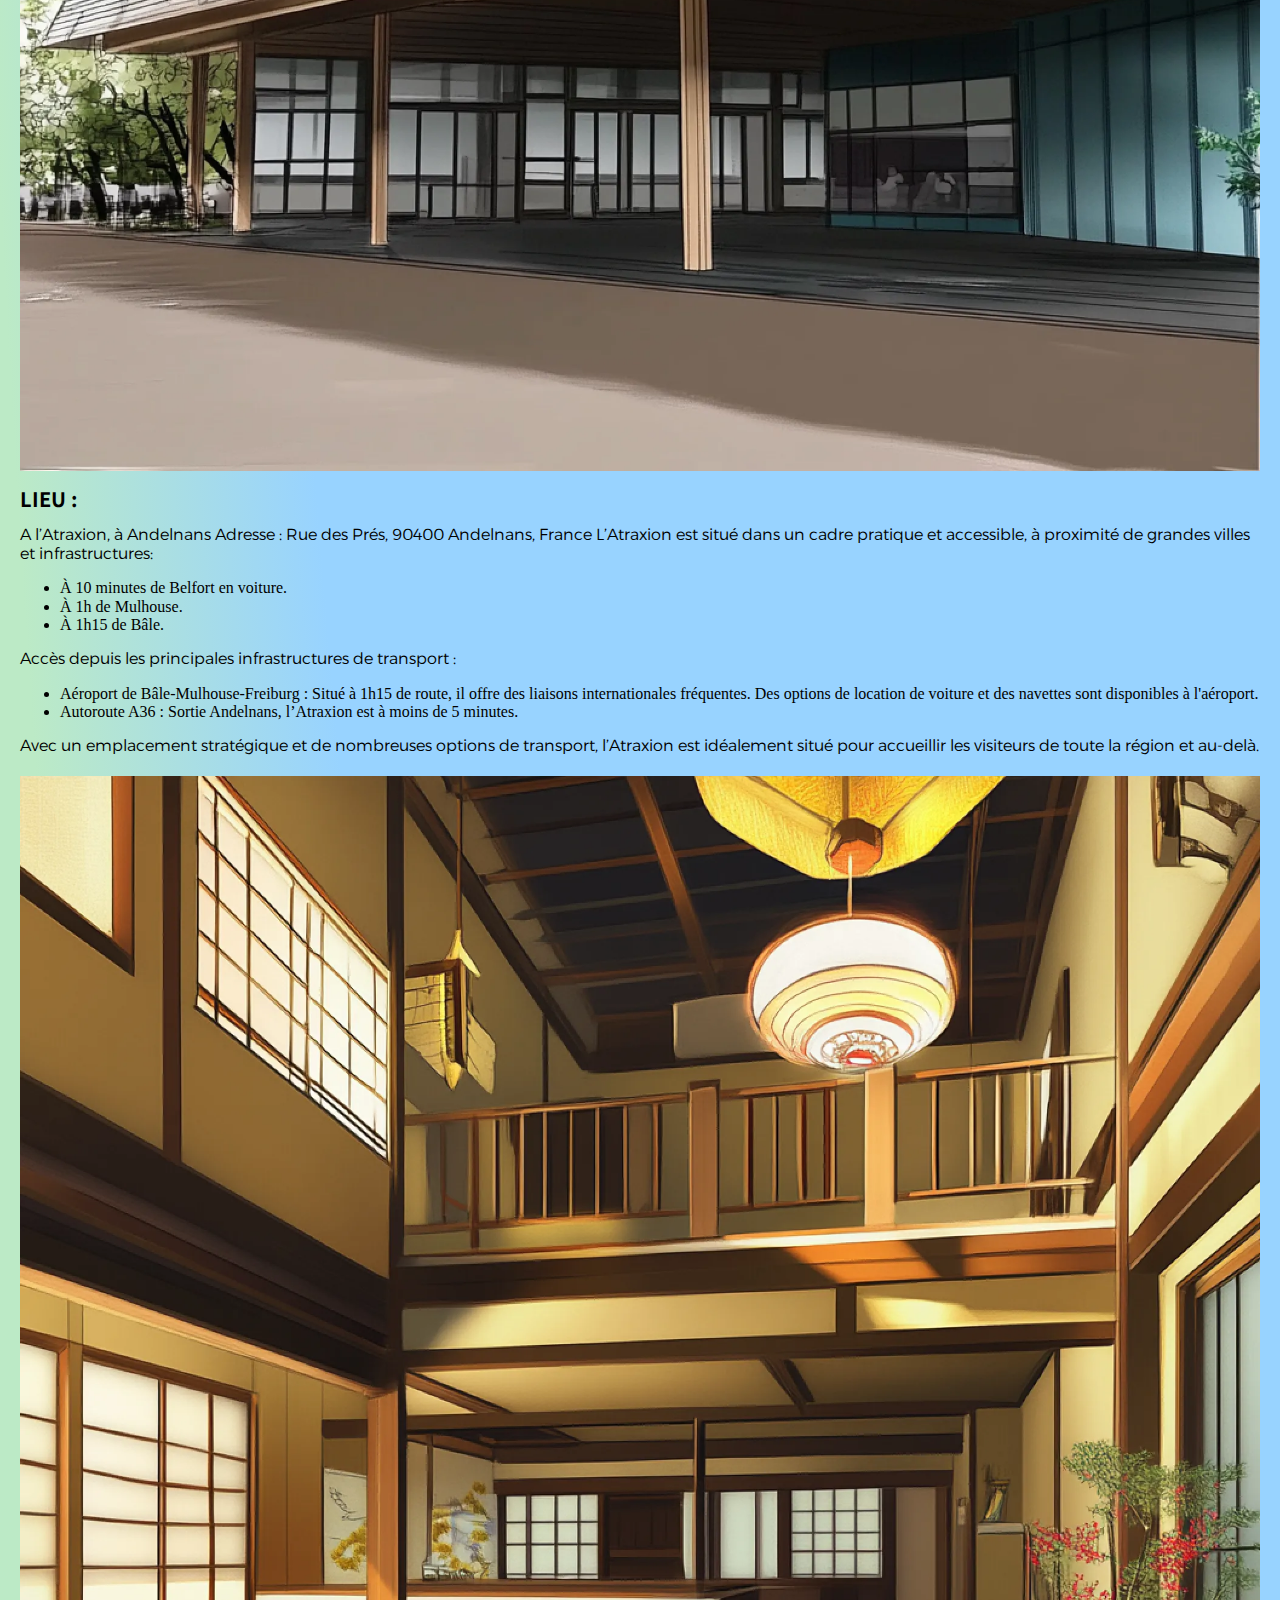
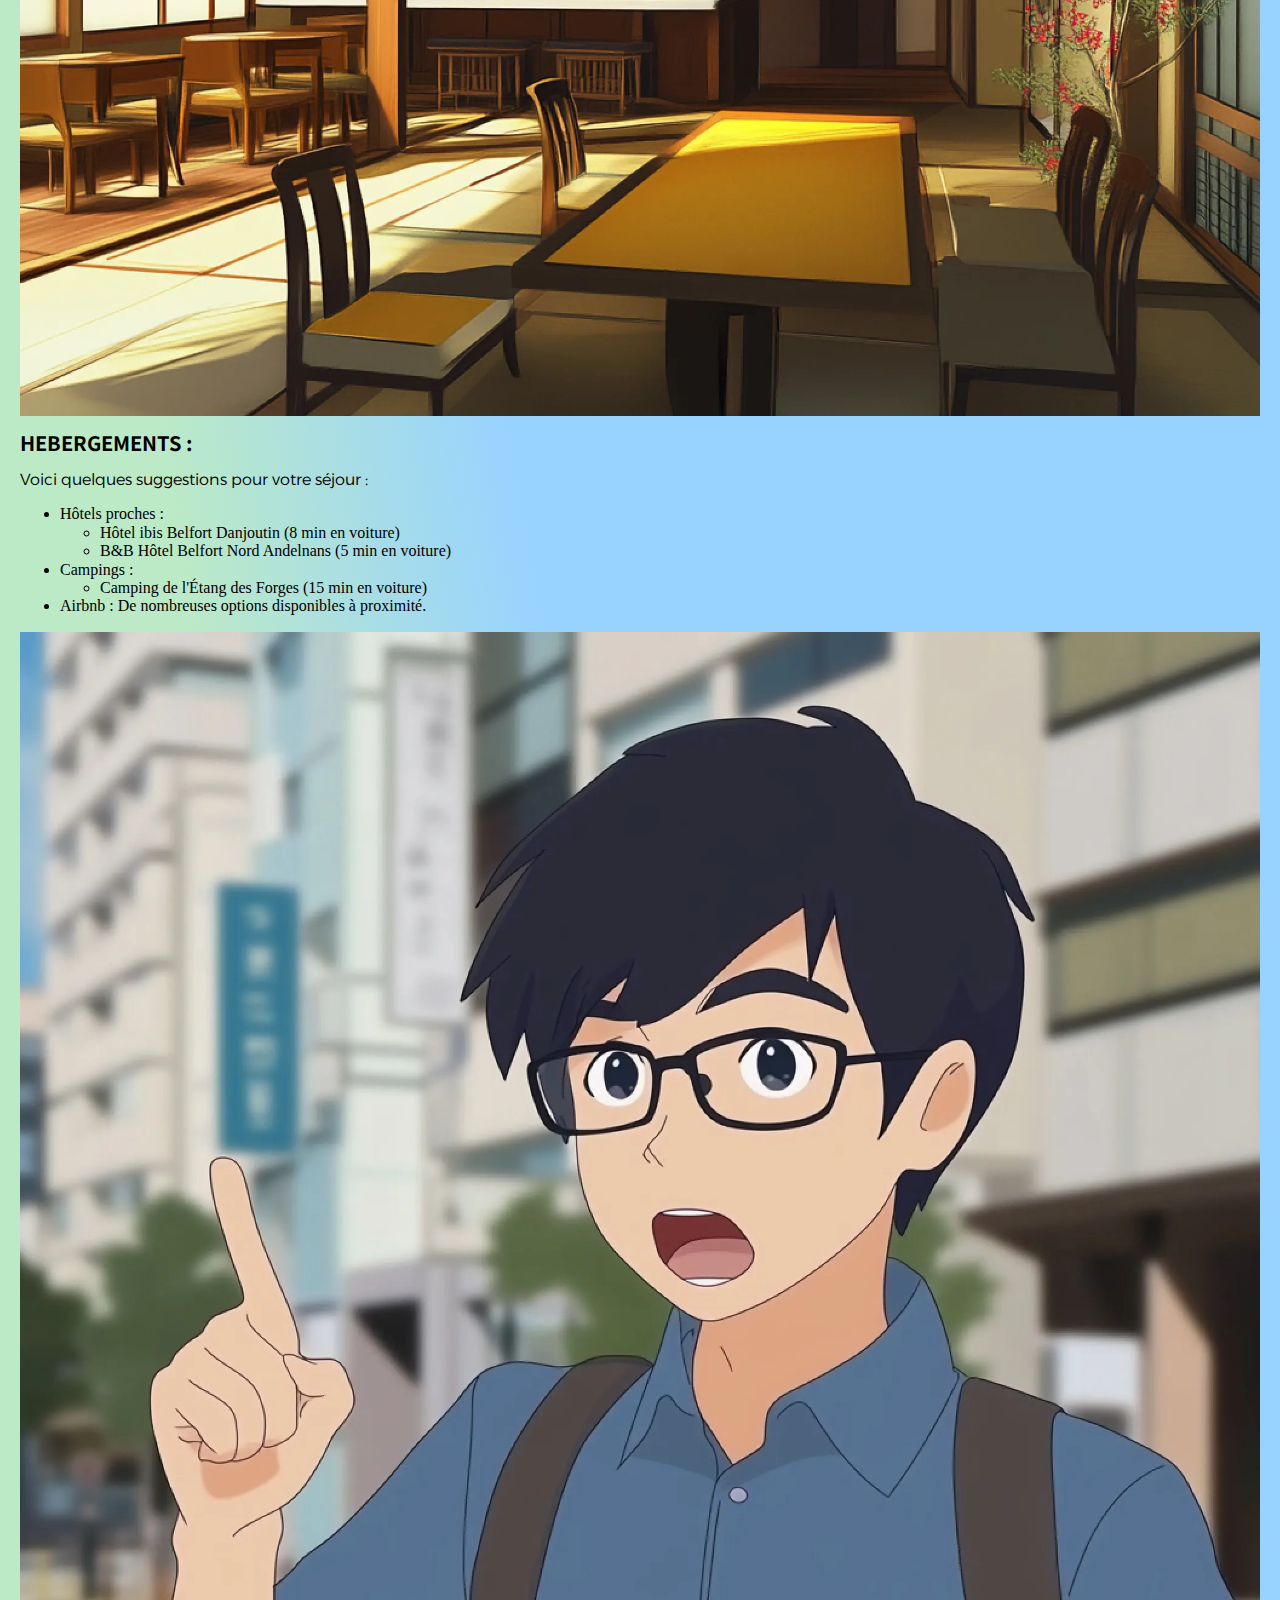
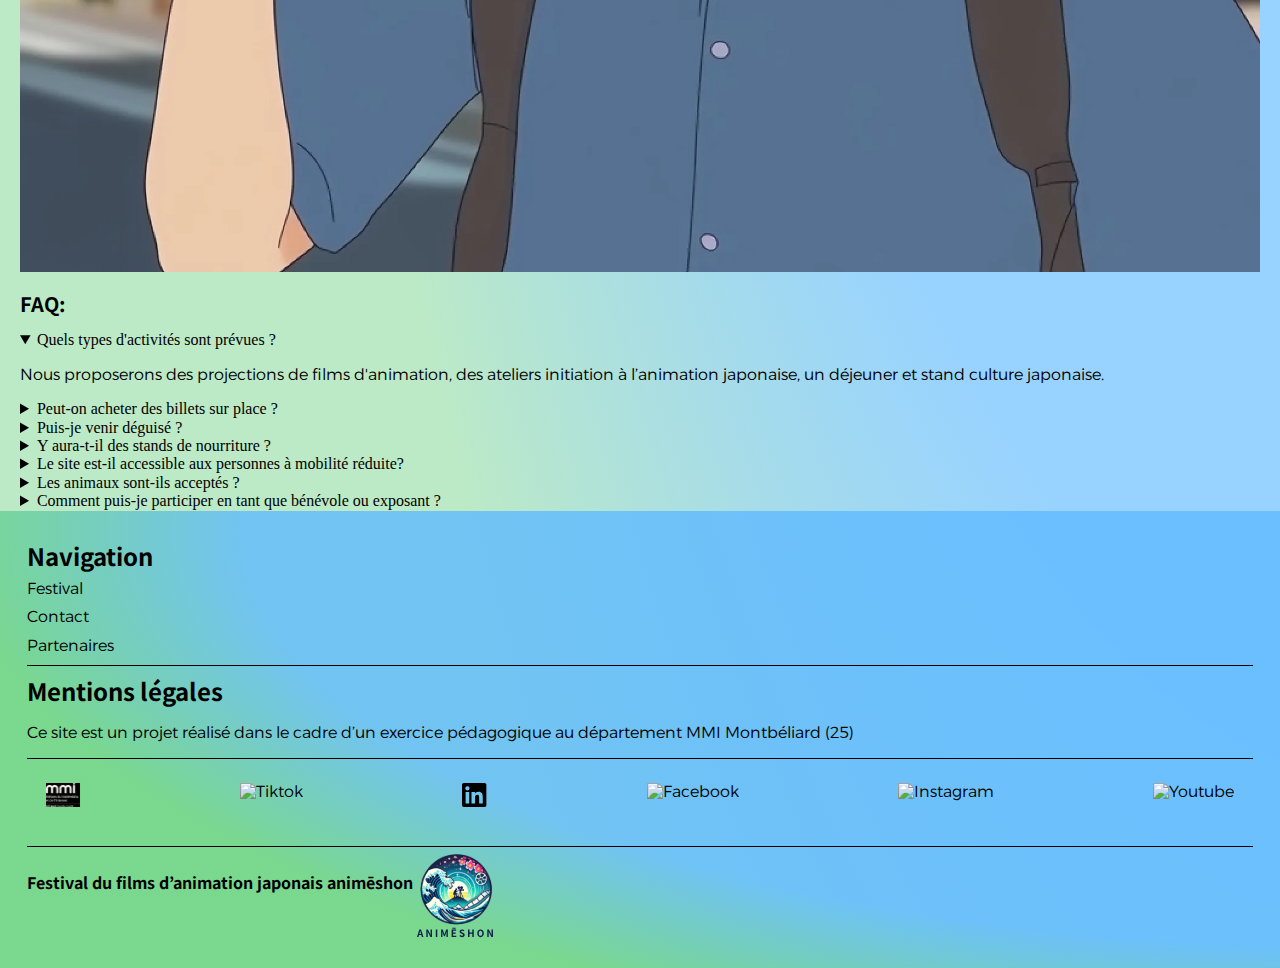
==== commit d219a071: "mise en forme" ====
--- a/a_propos.html
+++ b/a_propos.html
@@ -4,9 +4,10 @@
 <head class="page__head">
     <meta charset="UTF-8" class="page__meta">
     <meta name="viewport" content="width=device-width, initial-scale=1.0" class="page__meta">
-    <title class="page__title">Document</title>
+    <title class="page__title">Festival du films d’animation japonais animēshon</title>
     <link rel="stylesheet" href="src/css/style.css" class="page__link">
     <script type="module" src="src/js/script.js"></script>
+    <link rel="icon" href="/assets/icons/LOGO.svg" type="image/svg+xml">
 </head>
 <header class="header--page">
     <div>
@@ -32,16 +33,21 @@
         </ul>
     </nav>
 </header>
-
+<main>  
 <body class="page__body">
     <div class="page__header"></div>
-<div class="hero">
-    <section class="page__section page__section--welcome">
-        </div>
-        <img class="page__image page__image--welcome" src="/assets/img/festival.webp"
-            alt="image representant des décord du japon en style animé">
-        <p class="page__date">11-13 juillet 2025</p>
-        <p class="page__location">ANDELNANS-BELFORT</p>
+    <div class="hero">
+        <section class="page__section page__section--welcome">
+    </div>
+    <img class="page__image page__image--welcome" src="/assets/img/festival.webp"
+        alt="image representant des décord du japon en style animé">
+    <div class="hero">
+        <p class="hero__edition">1ère édition</p>
+        <p class="hero__date">11-13 juillet 2025</p>
+    </div>
+    <div class="main-title">
+        <h1>à propos</h1>
+ </div>
     </section>
     <section class="page__section page__section--pricing">
         <h2 class="page__section-title">Tarif :</h2>
@@ -58,7 +64,8 @@
     </section>
 
     <section class="page__section page__section--location">
-        <img class="page__image page__image--atraxion" src="/assets/img/atraxion.webp" alt="image salle Atraxion en style animé">
+        <img class="page__image page__image--atraxion" src="/assets/img/atraxion.webp"
+            alt="image salle Atraxion en style animé">
         <h2 class="page__section-title">LIEU :</h2>
         <p class="page__text">A l’Atraxion, à Andelnans
             Adresse : Rue des Prés, 90400 Andelnans, France
@@ -99,63 +106,102 @@
         </ul>
     </section>
     <img src="/assets/img/question.webp" alt="image de questions">
-    <section class="page__section page__section--faq">
-        <h2 class="page__section-title">FAQ:</h2>
-        <ul class="page__list">
-            <li class="page__list-item page__list-item--faq">Quels types d'activités sont prévues ?
-                <p class="page__faq-answer">Nous proposerons des projections de films d'animation, des ateliers initiation à l’animation japonaise, un déjeuner et stand culture japonaise.</p>
-            </li>
-            <li class="page__list-item page__list-item--faq">Peut-on acheter des billets sur place ?
-                <p class="page__faq-answer">Oui, mais nous vous recommandons d’acheter vos billets en ligne pour garantir votre place.</p>
-            </li>
-            <li class="page__list-item page__list-item--faq">Puis-je venir déguisé ?
-                <p class="page__faq-answer">Absolument ! Nous encourageons les visiteurs à venir en cosplay.</p>
-            </li>
-            <li class="page__list-item page__list-item--faq">Y aura-t-il des stands de nourriture ?
-                <p class="page__faq-answer">Oui, plusieurs stands proposeront de la cuisine japonaise et internationale.</p>
-            </li>
-            <li class="page__list-item page__list-item--faq">Le site est-il accessible aux personnes à mobilité réduite ?
-                <p class="page__faq-answer">Oui, l’Atraxion est équipé pour accueillir les personnes à mobilité réduite.</p>
-            </li>
-            <li class="page__list-item page__list-item--faq">Les animaux sont-ils acceptés ?
-                <p class="page__faq-answer">Malheureusement, les animaux ne sont pas autorisés, sauf les chiens-guides.</p>
-            </li>
-            <li class="page__list-item page__list-item--faq">Comment puis-je participer en tant que bénévole ou exposant ?
-                <p class="page__faq-answer">Contactez-nous via la section "Contact" du site avec vos informations et votre demande.</p>
-            </li>
-        </ul>
-    </section>
-    <footer class="gradient">
-        <section class="footer_nav">
-            <h4>Navigation</h4>
-            <nav>
-                <ul>
-                    <li><a href="">Festival</a></li>
-                    <li><a href="">Contact</a></li>
-                    <li><a href="">Partenaires</a></li>
-                </ul>
-            </nav>
-        </section>
-        <section>
-            <h4>Mentions légales</h4>
-            <p>Ce site est un projet réalisé dans le cadre d’un exercice pédagogique au département MMI Montbéliard (25)
-            </p>
-        </section>
-        <section class="footer_socials">
+    <h2 class="page__section-title"> FAQ:</h2>
+    <div class="accordeon">
+        <details open>
+            <summary>Quels types d'activités sont prévues ?
+            </summary>
+            <div class="texte">
+                <p class="page__faq-answer">Nous proposerons des projections de films d'animation, des ateliers
+                    initiation à l’animation japonaise, un déjeuner et stand culture japonaise.</p>
+        </details>
+        <details>
+            <summary> Peut-on acheter des billets sur place ?
+                <div class="arrow"></div>
+            </summary>
+            <div class="texte">
+                <p class="page__faq-answer">Oui, mais nous vous recommandons d’acheter vos billets en ligne pour
+                    garantir votre place.</p>
+            </div>
+        </details>
+        <details>
+            <summary>Puis-je venir déguisé ?
+                <div class="arrow"></div>
+            </summary>
+            <div class="texte">
+                <p>Absolument ! Nous encourageons les visiteurs à venir en cosplay.</p>
+            </div>
+        </details>
+        <details>
+            <summary> Y aura-t-il des stands de nourriture ?
+                <div class="arrow"></div>
+            </summary>
+            <div class="texte">
+                <p class="page__faq-answer">Oui, plusieurs stands proposeront de la cuisine japonaise et internationale.
+                </p>
+            </div>
+        </details>
+    </div>
+    <details>
+        <summary>Le site est-il accessible aux personnes à mobilité réduite?
+            <div class="arrow"></div>
+        </summary>
+        <div class="texte">
+            <p class="page__faq-answer">Oui, l’Atraxion est équipé pour accueillir les personnes à mobilité réduite.</p>
+        </div>
+    </details>
+    </div>
+    <details>
+        <summary>Les animaux sont-ils acceptés ?
+            <div class="arrow"></div>
+        </summary>
+        <div class="texte">
+            <p class="page__faq-answer">Malheureusement, les animaux ne sont pas autorisés, sauf les chiens-guides.</p>
+        </div>
+    </details>
+    <details>
+        <summary>Comment puis-je participer en tant que bénévole ou exposant
+            ?
+            <div class="arrow"></div>
+        </summary>
+        <div class="texte">
+            <p class="page__faq-answer">Contactez-nous via la section "Contact" du site avec vos informations et
+                votre demande.</p>
+        </div>
+    </details>
+    </main>
+</body>
+<footer class="gradient">
+    <section class="footer_nav">
+        <h4>Navigation</h4>
+        <nav>
             <ul>
-                <li><a href=""><img src="/assets/icons/logo_mmi.svg" alt="Logo MMI"></a></li>
-                <li><a href=""><img src="/assets/icons/TIKTOK.svg" alt="Tiktok"></a></li>
-                <li><a href=""><img src="/assets/icons/Linkedin.svg" alt="Linkedin"></a></li>
-                <li><a href=""><img src="/assets/icons/FACEBOOK.svg" alt="Facebook"></a></li>
-                <li><a href=""><img src="/assets/icons/INSTAGRAM.svg" alt="Instagram"></a></li>
-                <li><a href=""><img src="/assets/icons/YOUTUBE.svg" alt="Youtube"></a></li>
+                <li><a href="">Festival</a></li>
+                <li><a href="">Contact</a></li>
+                <li><a href="">Partenaires</a></li>
             </ul>
-        </section>
-        <section>
-            <h5>Festival du films d’animation japonais animēshon</h5>
-            <img src="/assets/icons/LOGO.svg" alt="logo">
-        </section>
-    </footer>
+        </nav>
+    </section>
+    <section>
+        <h4>Mentions légales</h4>
+        <p>Ce site est un projet réalisé dans le cadre d’un exercice pédagogique au département MMI Montbéliard (25)
+        </p>
+    </section>
+    <section class="footer_socials">
+        <ul>
+            <li><a href=""><img src="/assets/icons/logo_mmi.svg" alt="Logo MMI"></a></li>
+            <li><a href=""><img src="/assets/icons/TIKTOK.svg" alt="Tiktok"></a></li>
+            <li><a href=""><img src="/assets/icons/Linkedin.svg" alt="Linkedin"></a></li>
+            <li><a href=""><img src="/assets/icons/FACEBOOK.svg" alt="Facebook"></a></li>
+            <li><a href=""><img src="/assets/icons/INSTAGRAM.svg" alt="Instagram"></a></li>
+            <li><a href=""><img src="/assets/icons/YOUTUBE.svg" alt="Youtube"></a></li>
+        </ul>
+    </section>
+    <section>
+        <h5>Festival du films d’animation japonais animēshon</h5>
+        <img src="/assets/icons/LOGO.svg" alt="logo">
+    </section>
+</footer>
 </body>
 
 </html>--- a/src/css/style.css
+++ b/src/css/style.css
@@ -1,7 +1,7 @@
 @import url('https://fonts.googleapis.com/css2?family=Alexandria:wght@100..900&family=Noto+Sans+JP:wght@100..900&display=swap');
 
 /* Vendors */
-@import "vendors/normalize.css";
+@import "/src/css/vendors/normalize.css";
 
 /* Utils */
 @import "utils/variables.css";
@@ -25,3 +25,5 @@
 @import "components/programmation.css";
 @import "components/accueil.css";
 @import "components/caroussel.css";
+@import "components/filmographie.css";
+
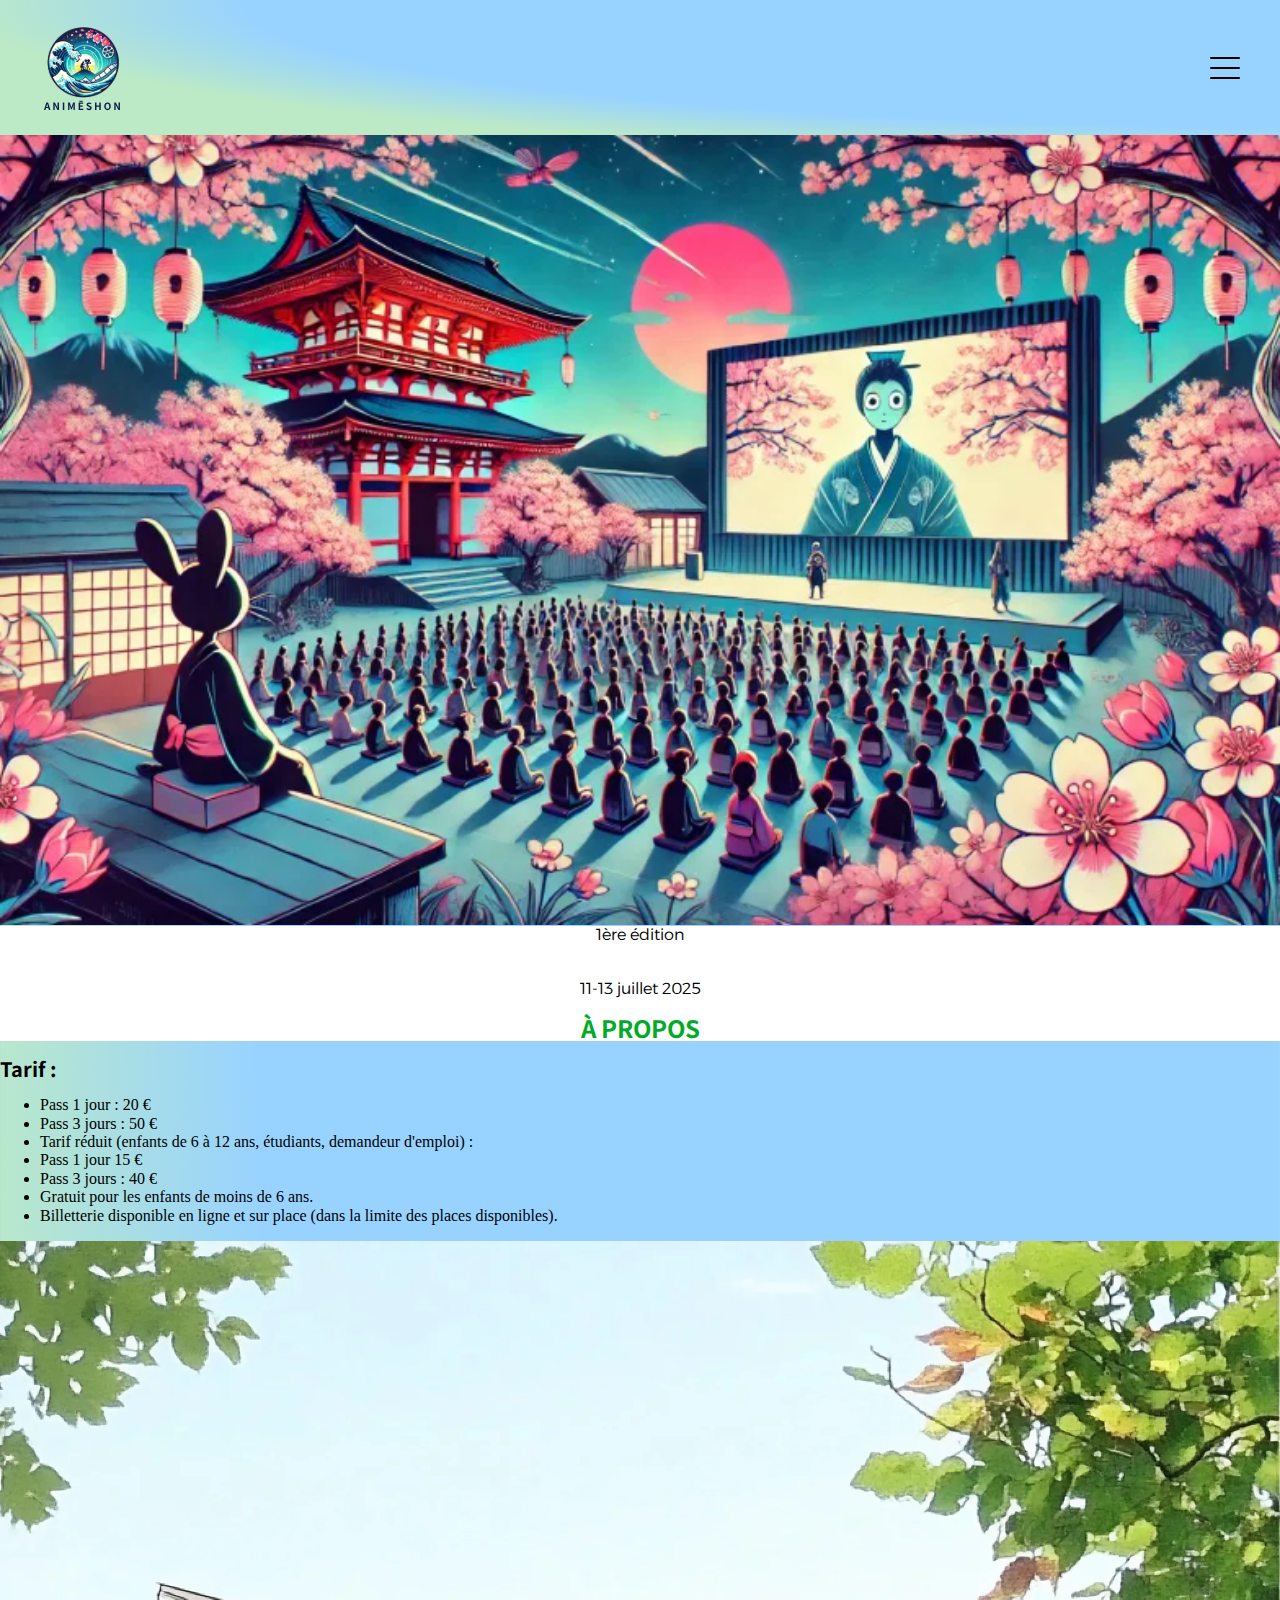
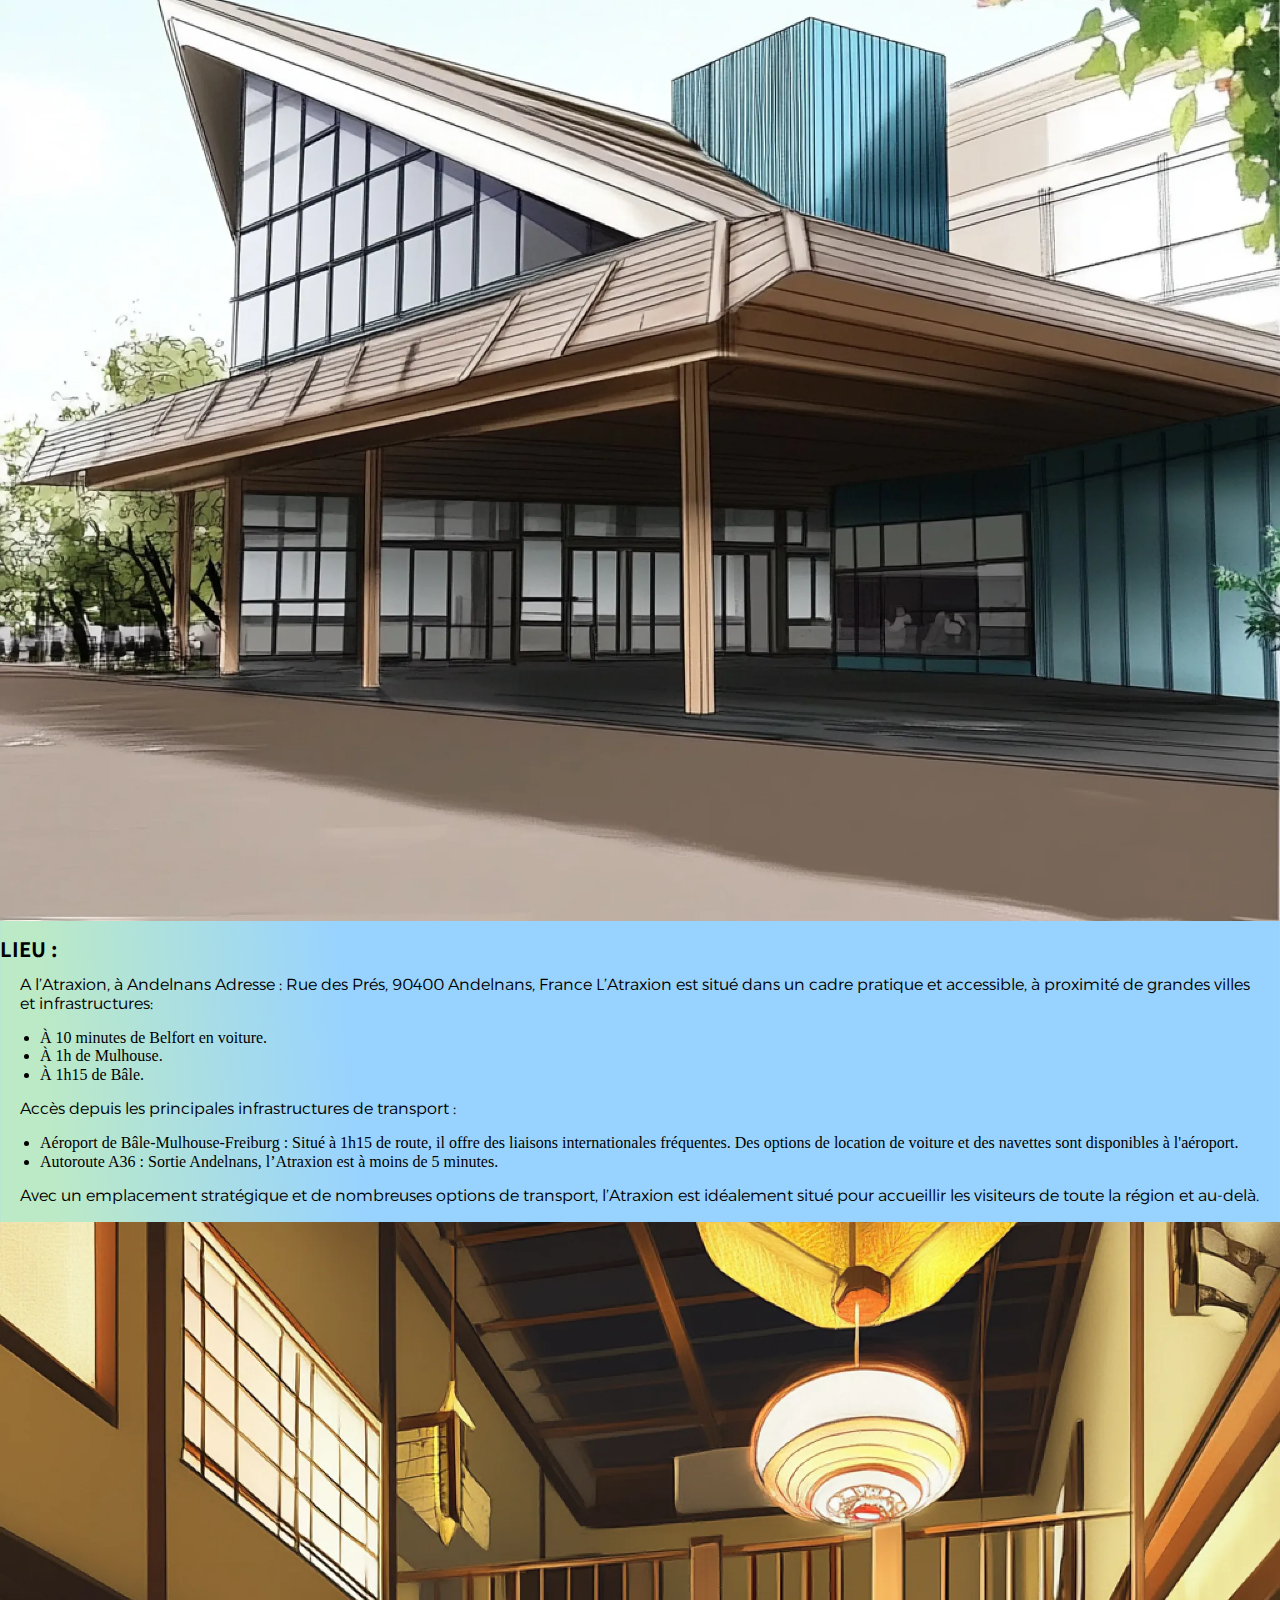
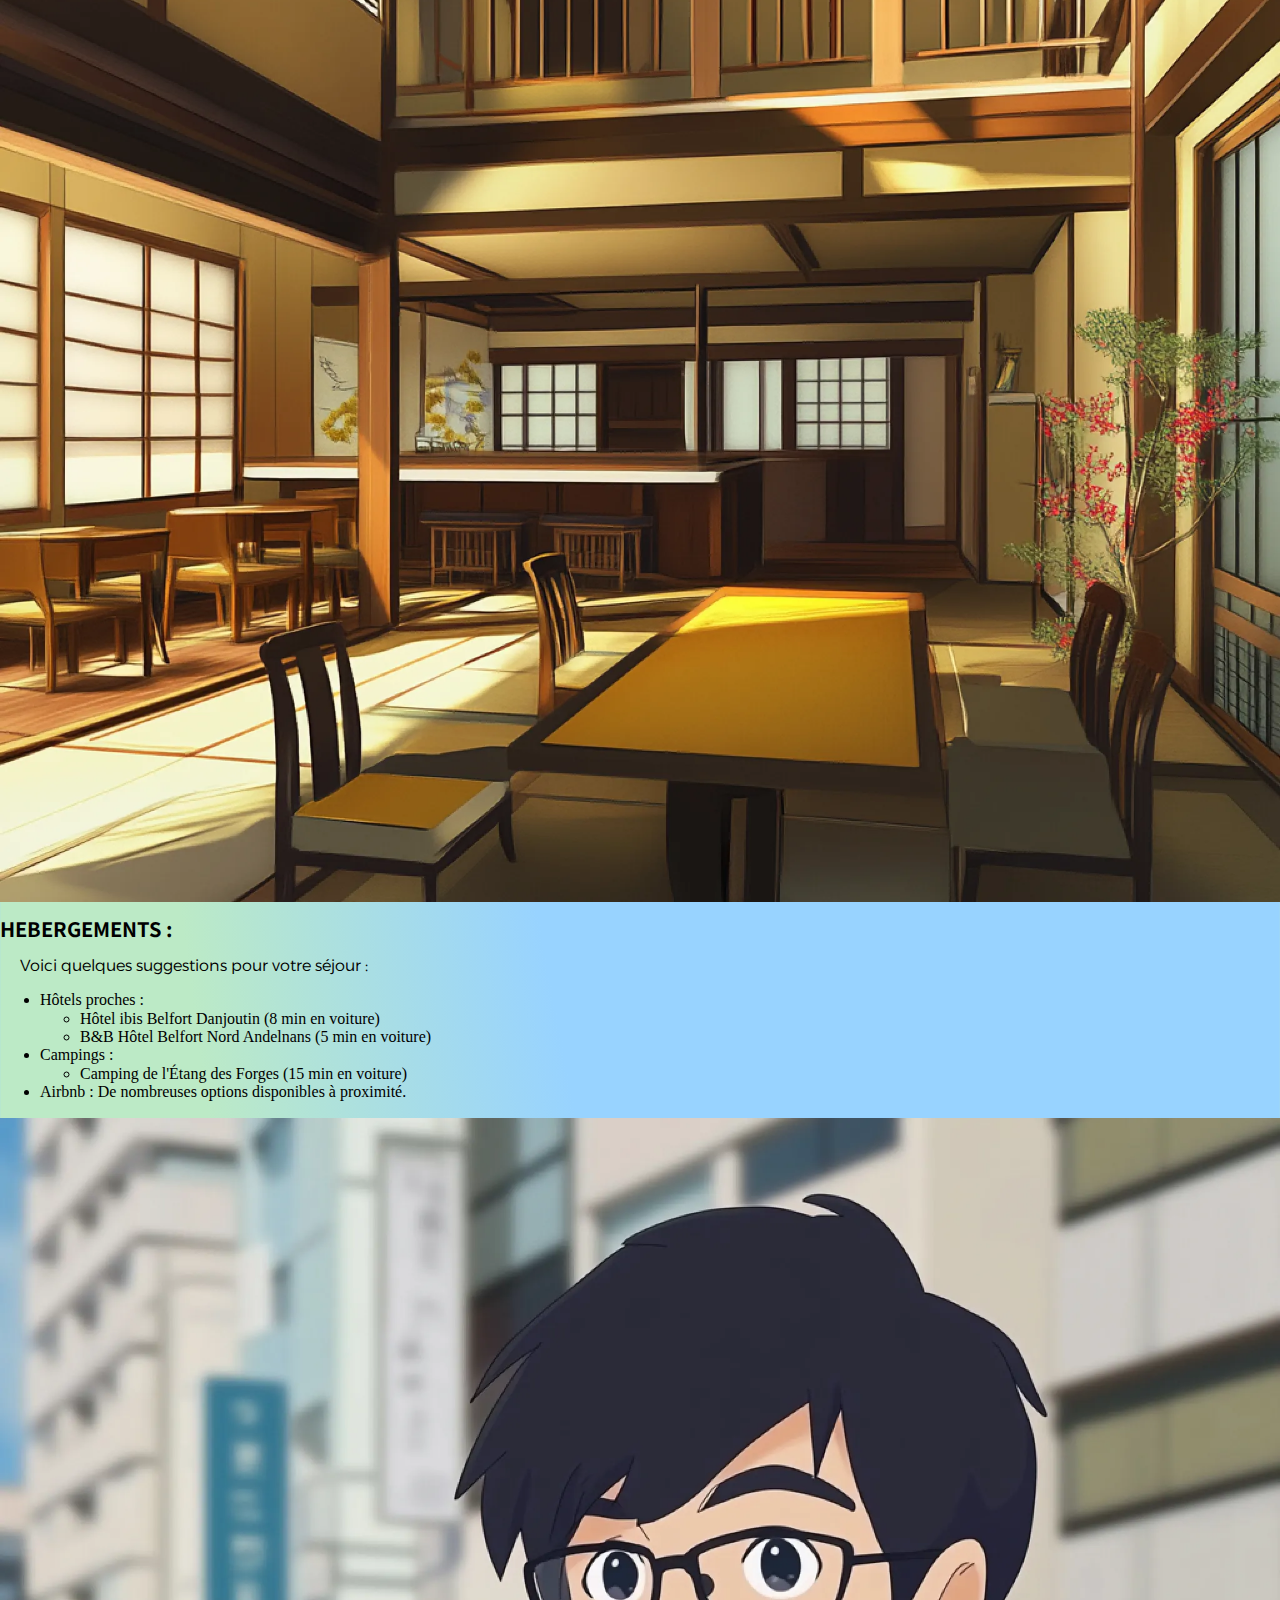
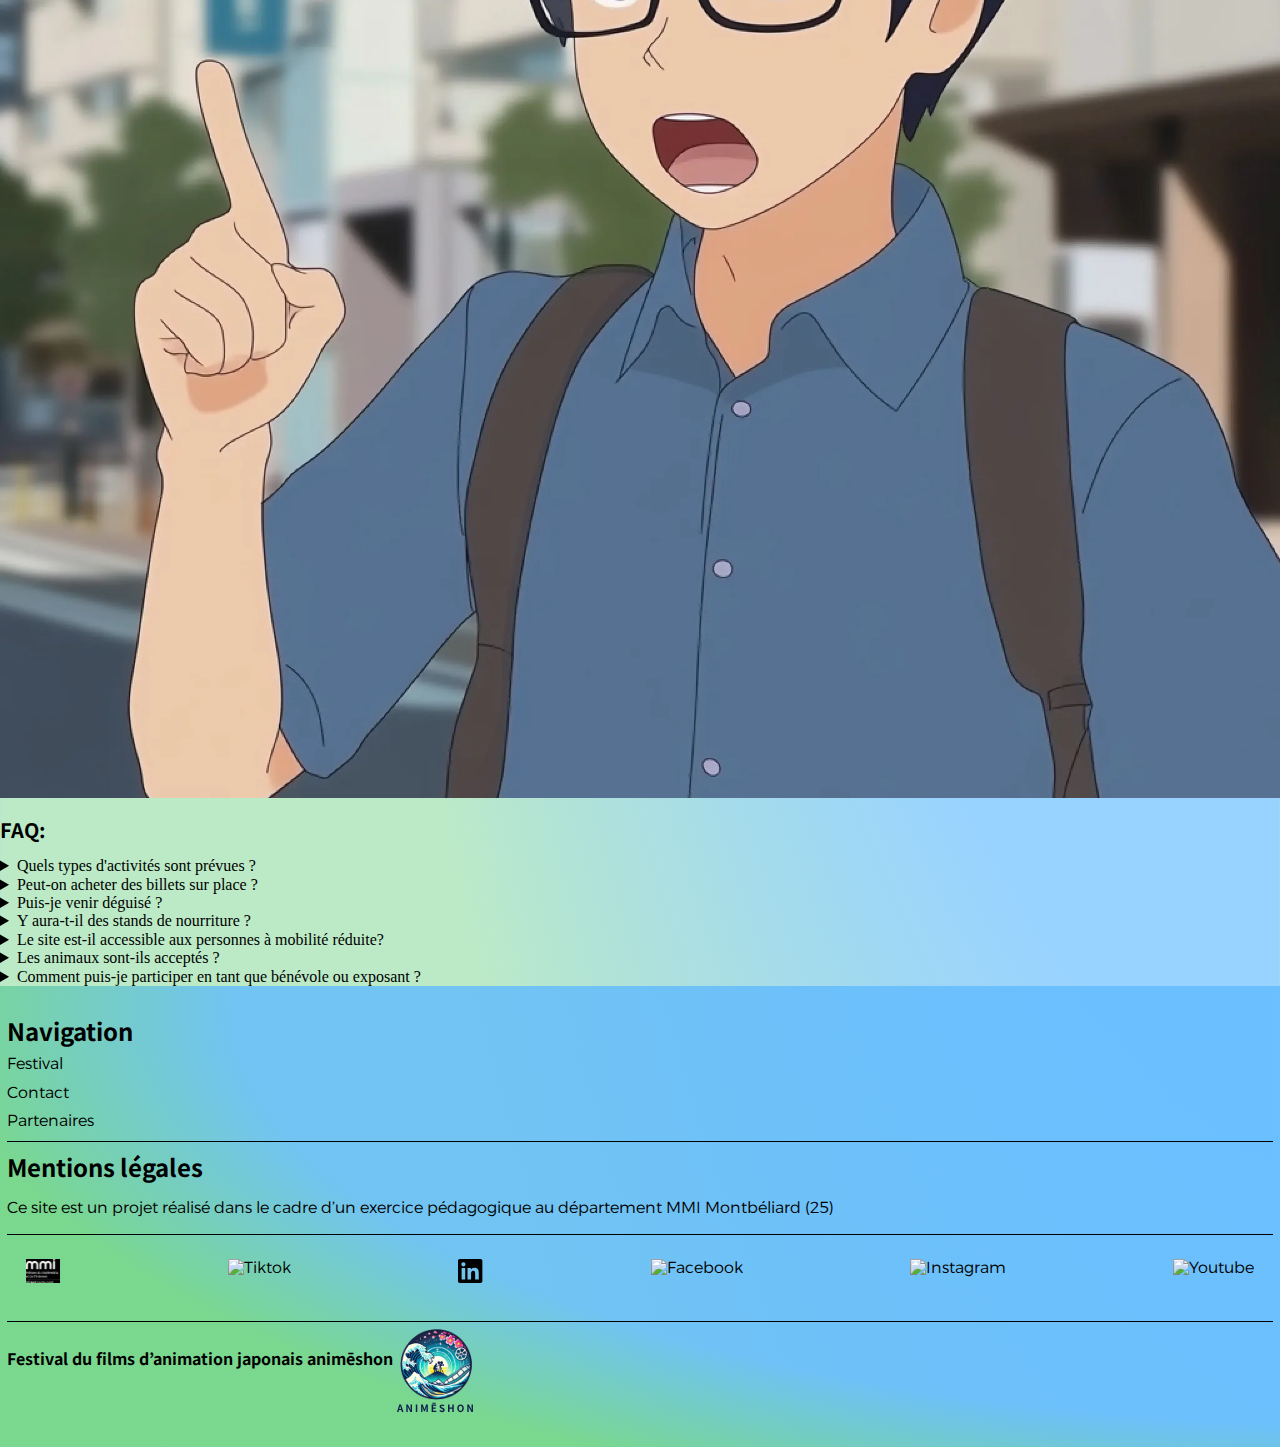
==== commit c9f4db99: "mise en forme" ====
--- a/a_propos.html
+++ b/a_propos.html
@@ -25,10 +25,7 @@
                 <a class="menu__link" href="programmation.html">Programmation</a>
             </li>
             <li class="menu__item">
-                <a class="menu__link" href="filmographie.html">filmographie</a>
-            </li>
-            <li class="menu__item">
-                <a class="menu__link" href=""></a>
+                <a class="menu__link" href="Filmographie.html">filmographie</a>
             </li>
         </ul>
     </nav>
@@ -44,10 +41,11 @@
     <div class="hero">
         <p class="hero__edition">1ère édition</p>
         <p class="hero__date">11-13 juillet 2025</p>
-    </div>
-    <div class="main-title">
-        <h1>à propos</h1>
- </div>
+        <div class="main-title">
+            <h1>à propos</h1>
+        </div>
+    </div>
+   
     </section>
     <section class="page__section page__section--pricing">
         <h2 class="page__section-title">Tarif :</h2>
@@ -108,7 +106,7 @@
     <img src="/assets/img/question.webp" alt="image de questions">
     <h2 class="page__section-title"> FAQ:</h2>
     <div class="accordeon">
-        <details open>
+        <details close>
             <summary>Quels types d'activités sont prévues ?
             </summary>
             <div class="texte">
@@ -199,7 +197,7 @@
     </section>
     <section>
         <h5>Festival du films d’animation japonais animēshon</h5>
-        <img src="/assets/icons/LOGO.svg" alt="logo">
+    <a href="/index.html"><img src="/assets/icons/LOGO.svg" alt="logo"></a>
     </section>
 </footer>
 </body>
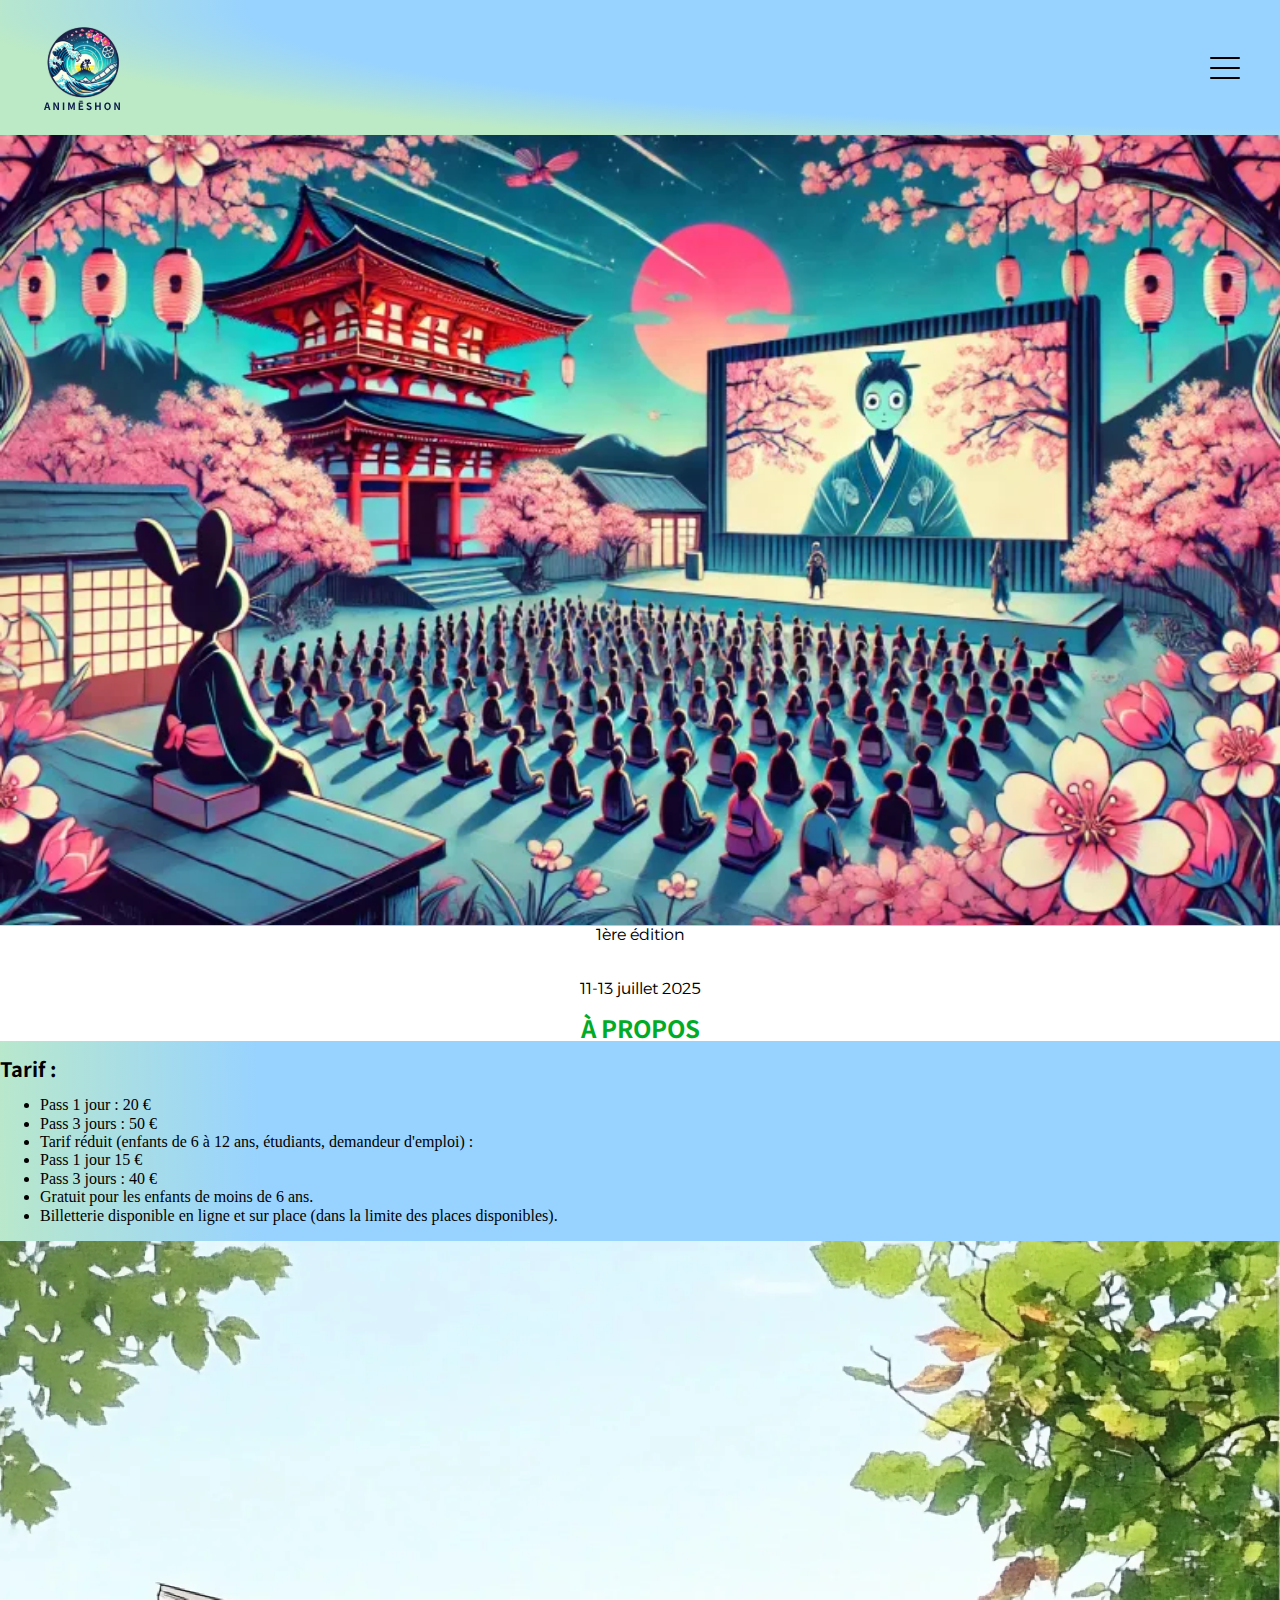
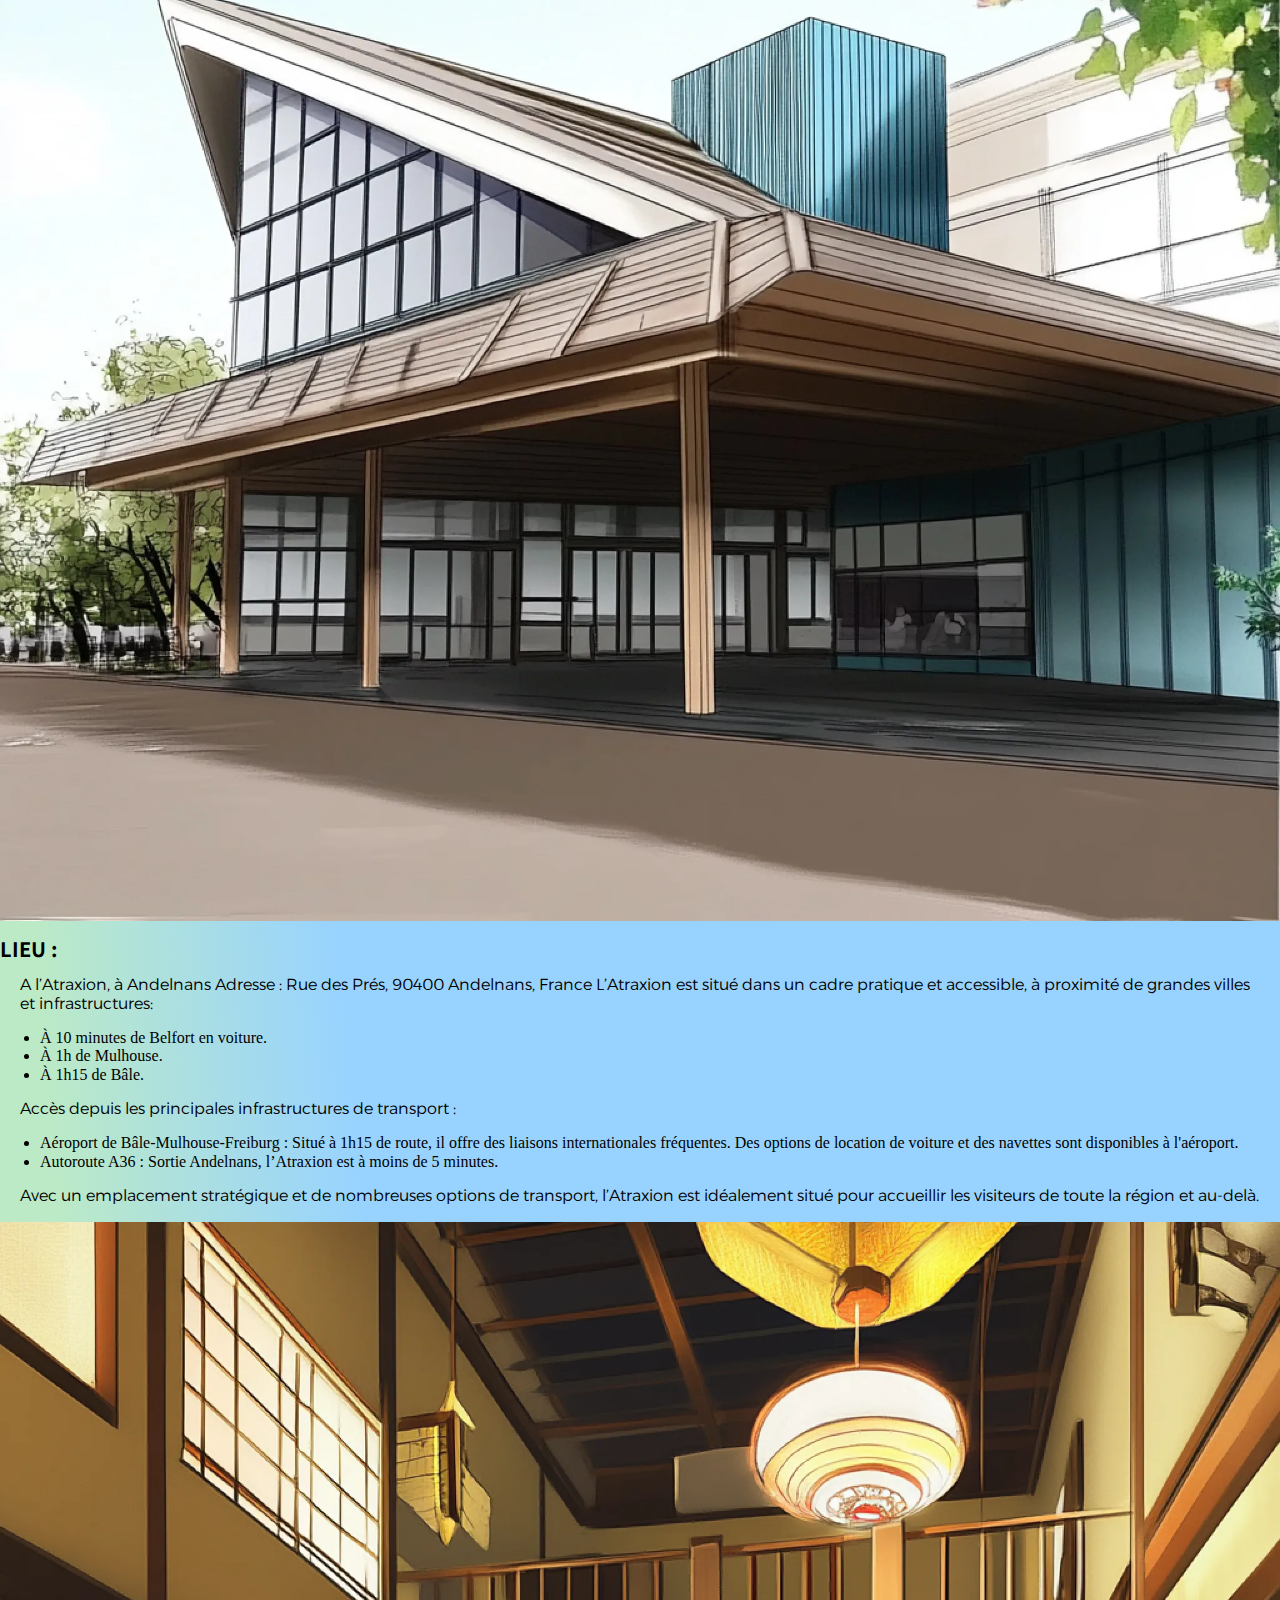
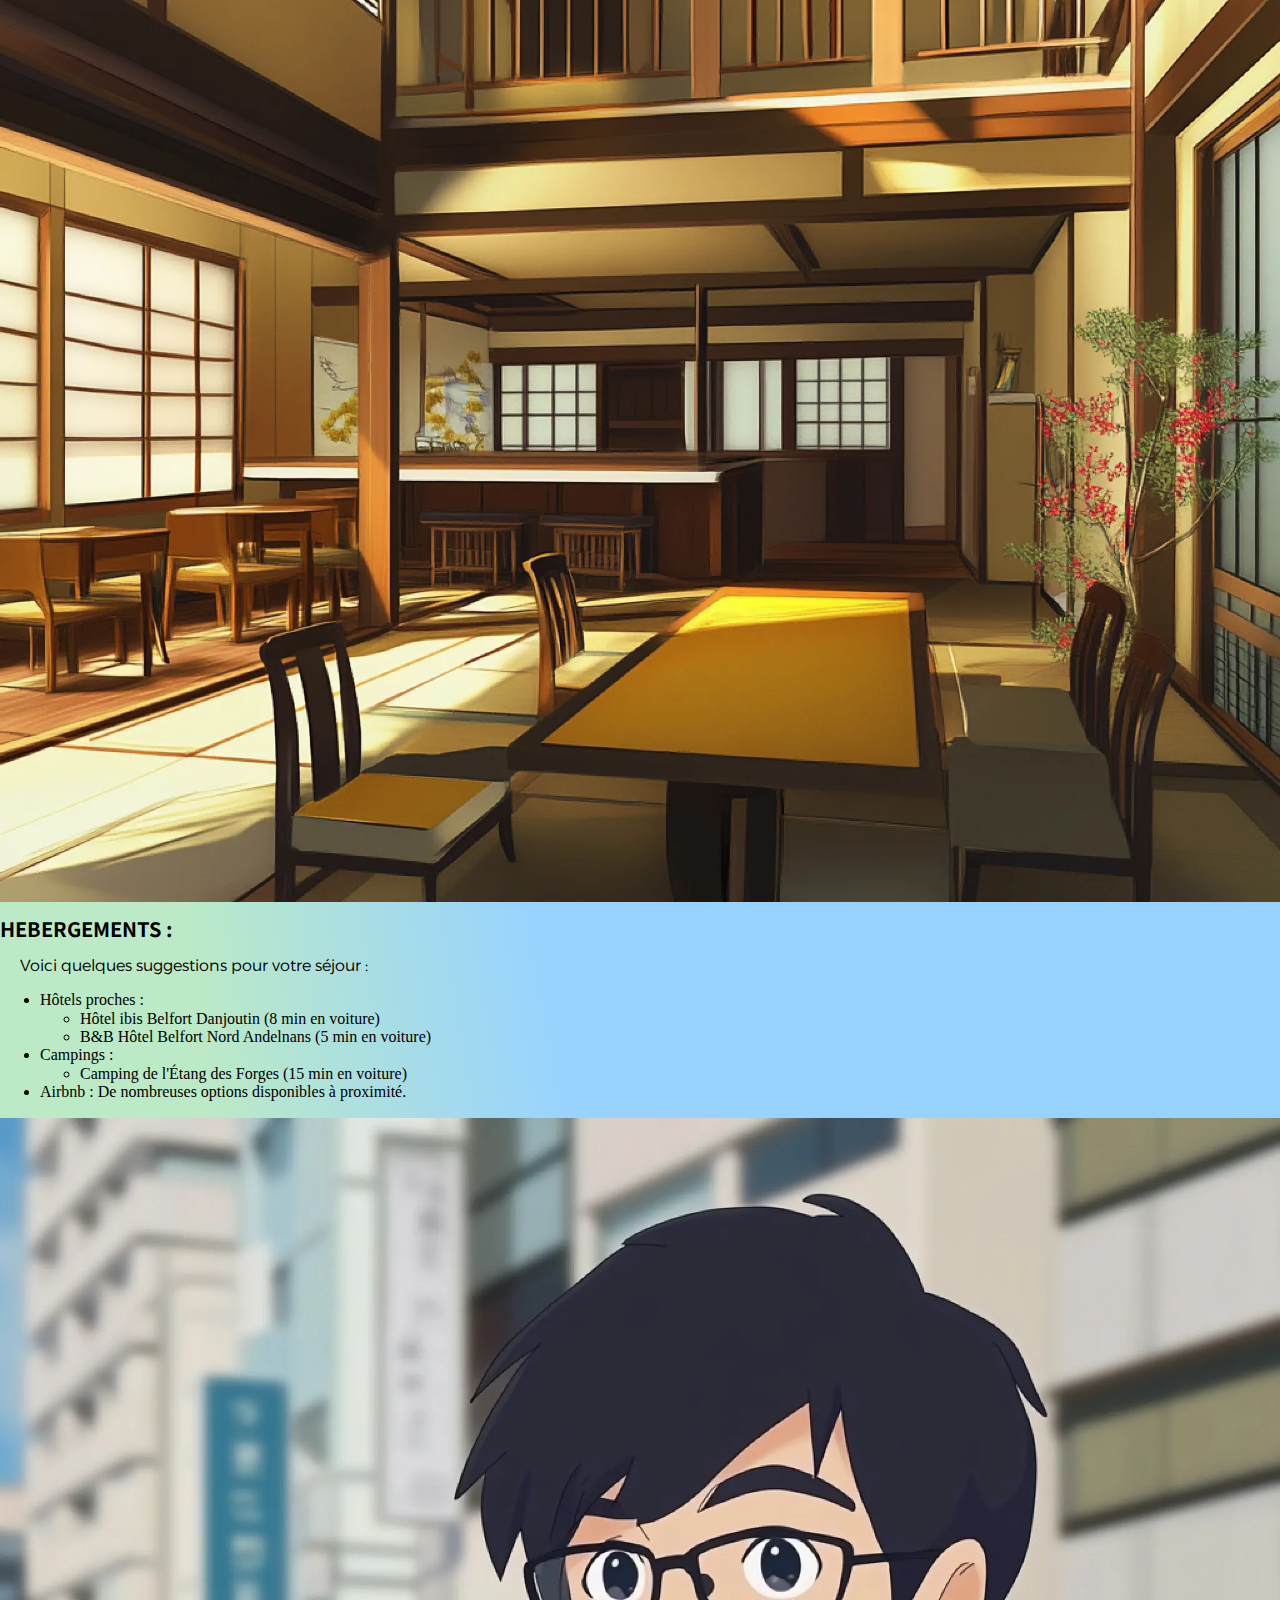
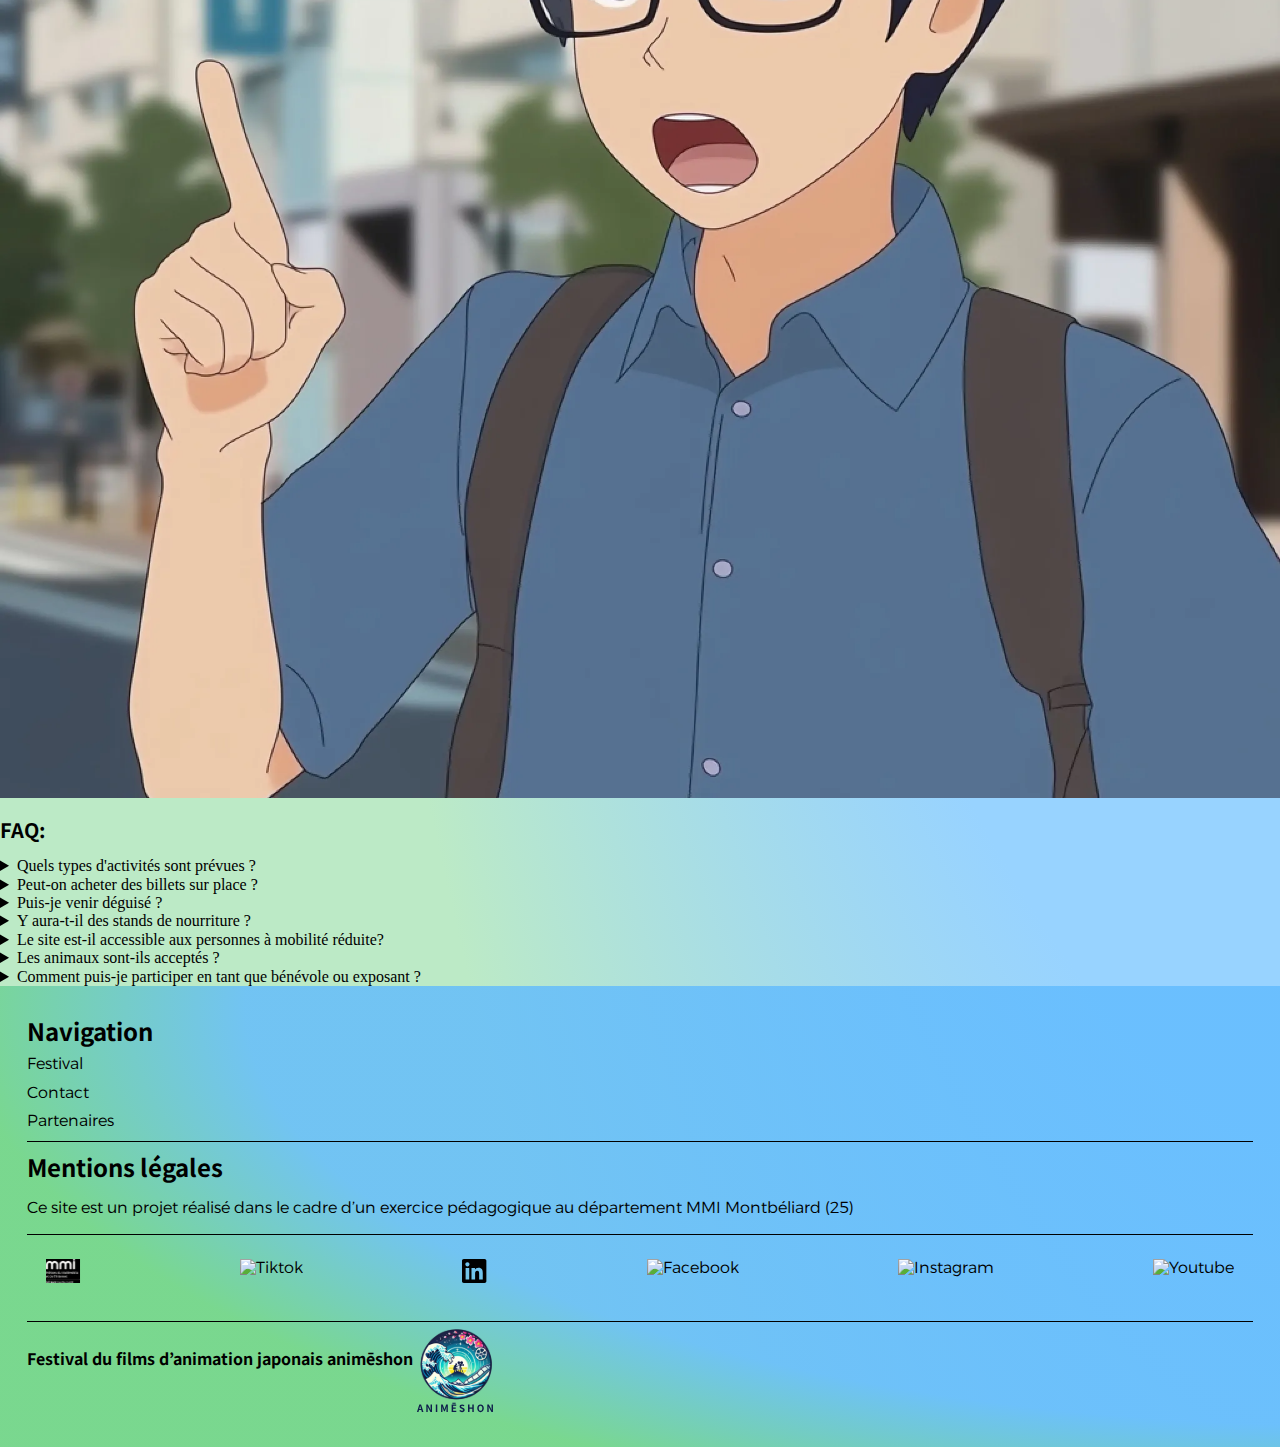
==== commit f534b79d: "derniere mise en forme css et html" ====
--- a/a_propos.html
+++ b/a_propos.html
@@ -187,12 +187,12 @@
     </section>
     <section class="footer_socials">
         <ul>
-            <li><a href=""><img src="/assets/icons/logo_mmi.svg" alt="Logo MMI"></a></li>
-            <li><a href=""><img src="/assets/icons/TIKTOK.svg" alt="Tiktok"></a></li>
-            <li><a href=""><img src="/assets/icons/Linkedin.svg" alt="Linkedin"></a></li>
-            <li><a href=""><img src="/assets/icons/FACEBOOK.svg" alt="Facebook"></a></li>
-            <li><a href=""><img src="/assets/icons/INSTAGRAM.svg" alt="Instagram"></a></li>
-            <li><a href=""><img src="/assets/icons/YOUTUBE.svg" alt="Youtube"></a></li>
+            <li><a href="https://www.iut-nfc.univ-fcomte.fr/b-u-t-metiers-du-multimedia-et-de-linternet/"><img src="/assets/icons/logo_mmi.svg" alt="Logo MMI"></a></li>
+            <li><a href="https://www.tiktok.com/@mmi_montbeliard"><img src="/assets/icons/TIKTOK.svg" alt="Tiktok"></a></li>
+            <li><a href="https://www.linkedin.com/school/mmimontbeliard/posts/?feedView=all"><img src="/assets/icons/Linkedin.svg" alt="Linkedin"></a></li>
+            <li><a href="https://www.facebook.com/mmimontbeliard/?locale=fr_FR"><img src="/assets/icons/FACEBOOK.svg" alt="Facebook"></a></li>
+            <li><a href="https://www.instagram.com/mmi_montbeliard?utm_source=ig_web_button_share_sheet&igsh=ZDNlZDc0MzIxNw=="><img src="/assets/icons/INSTAGRAM.svg" alt="Instagram"></a></li>
+            <li><a href="https://www.youtube.com/channel/UCgW7jR8McJwjxPh0fDQaXGg/videos"><img src="/assets/icons/YOUTUBE.svg" alt="Youtube"></a></li>
         </ul>
     </section>
     <section>
